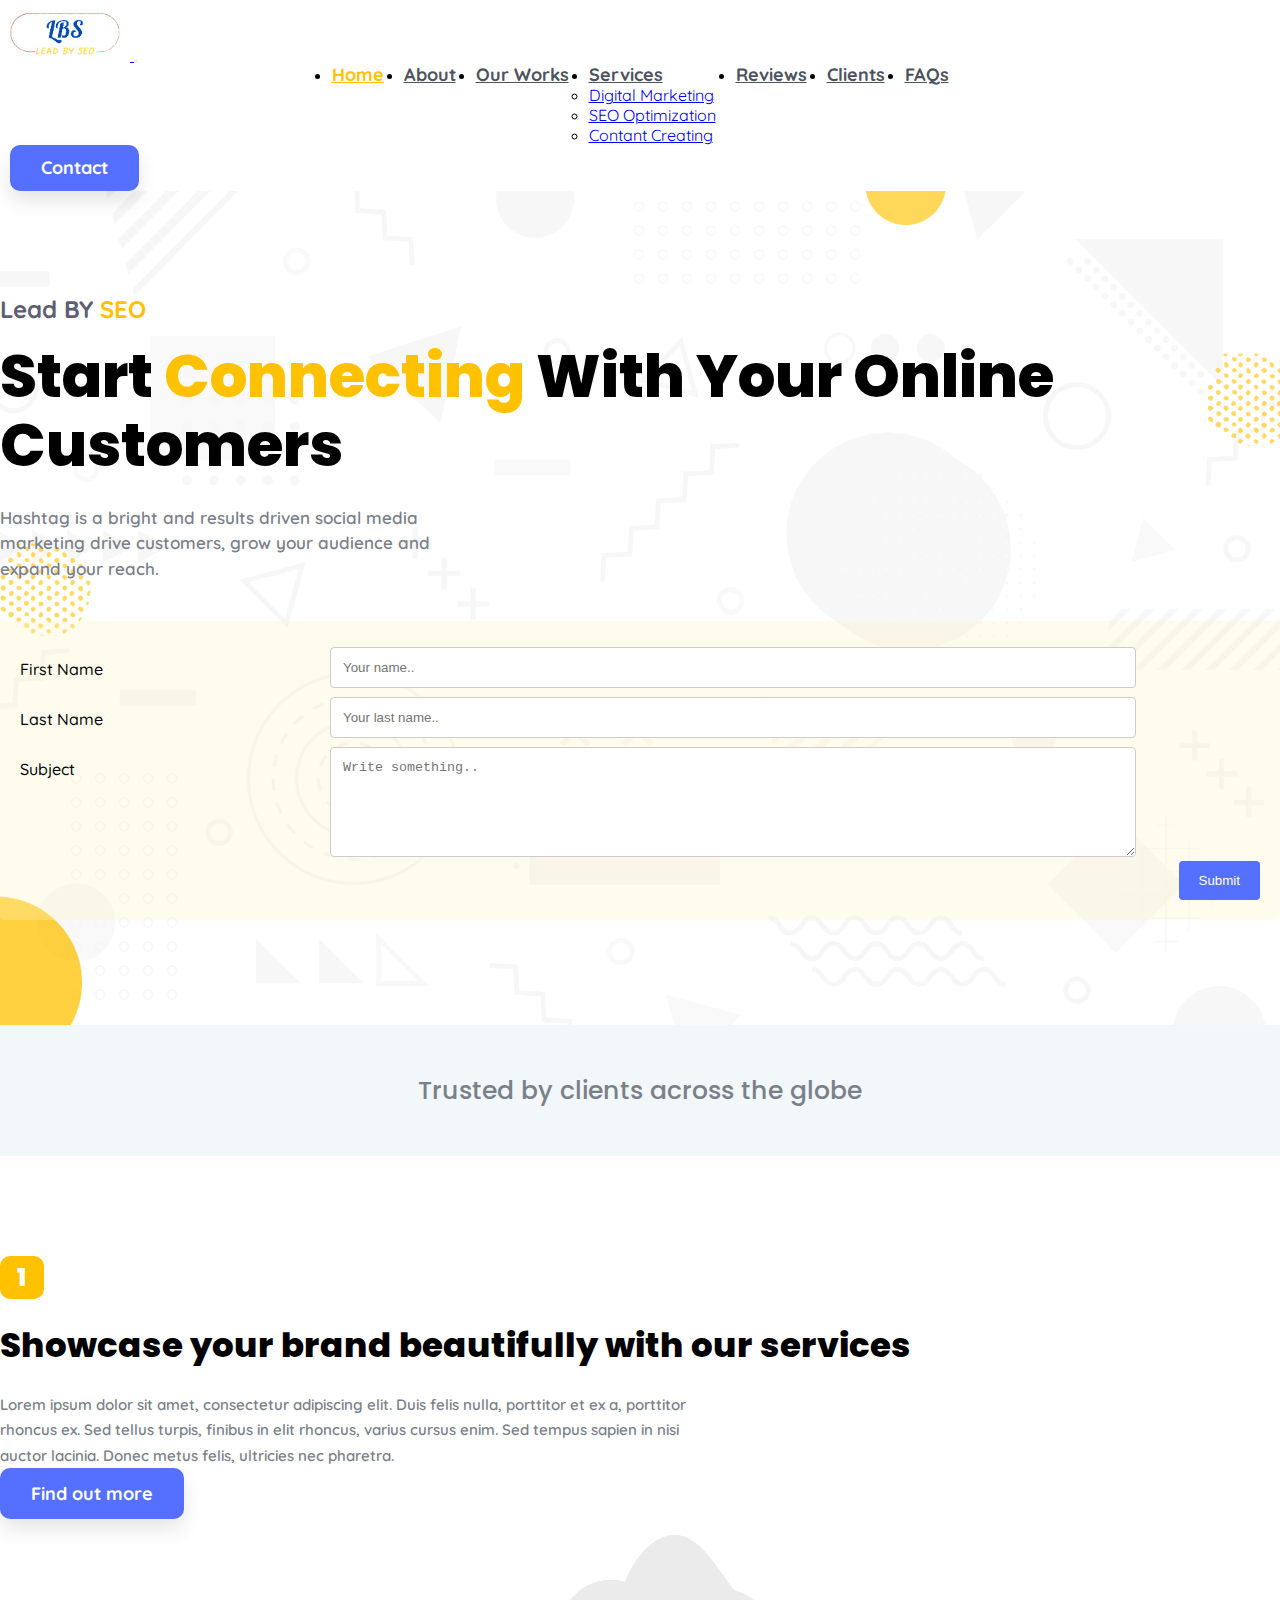
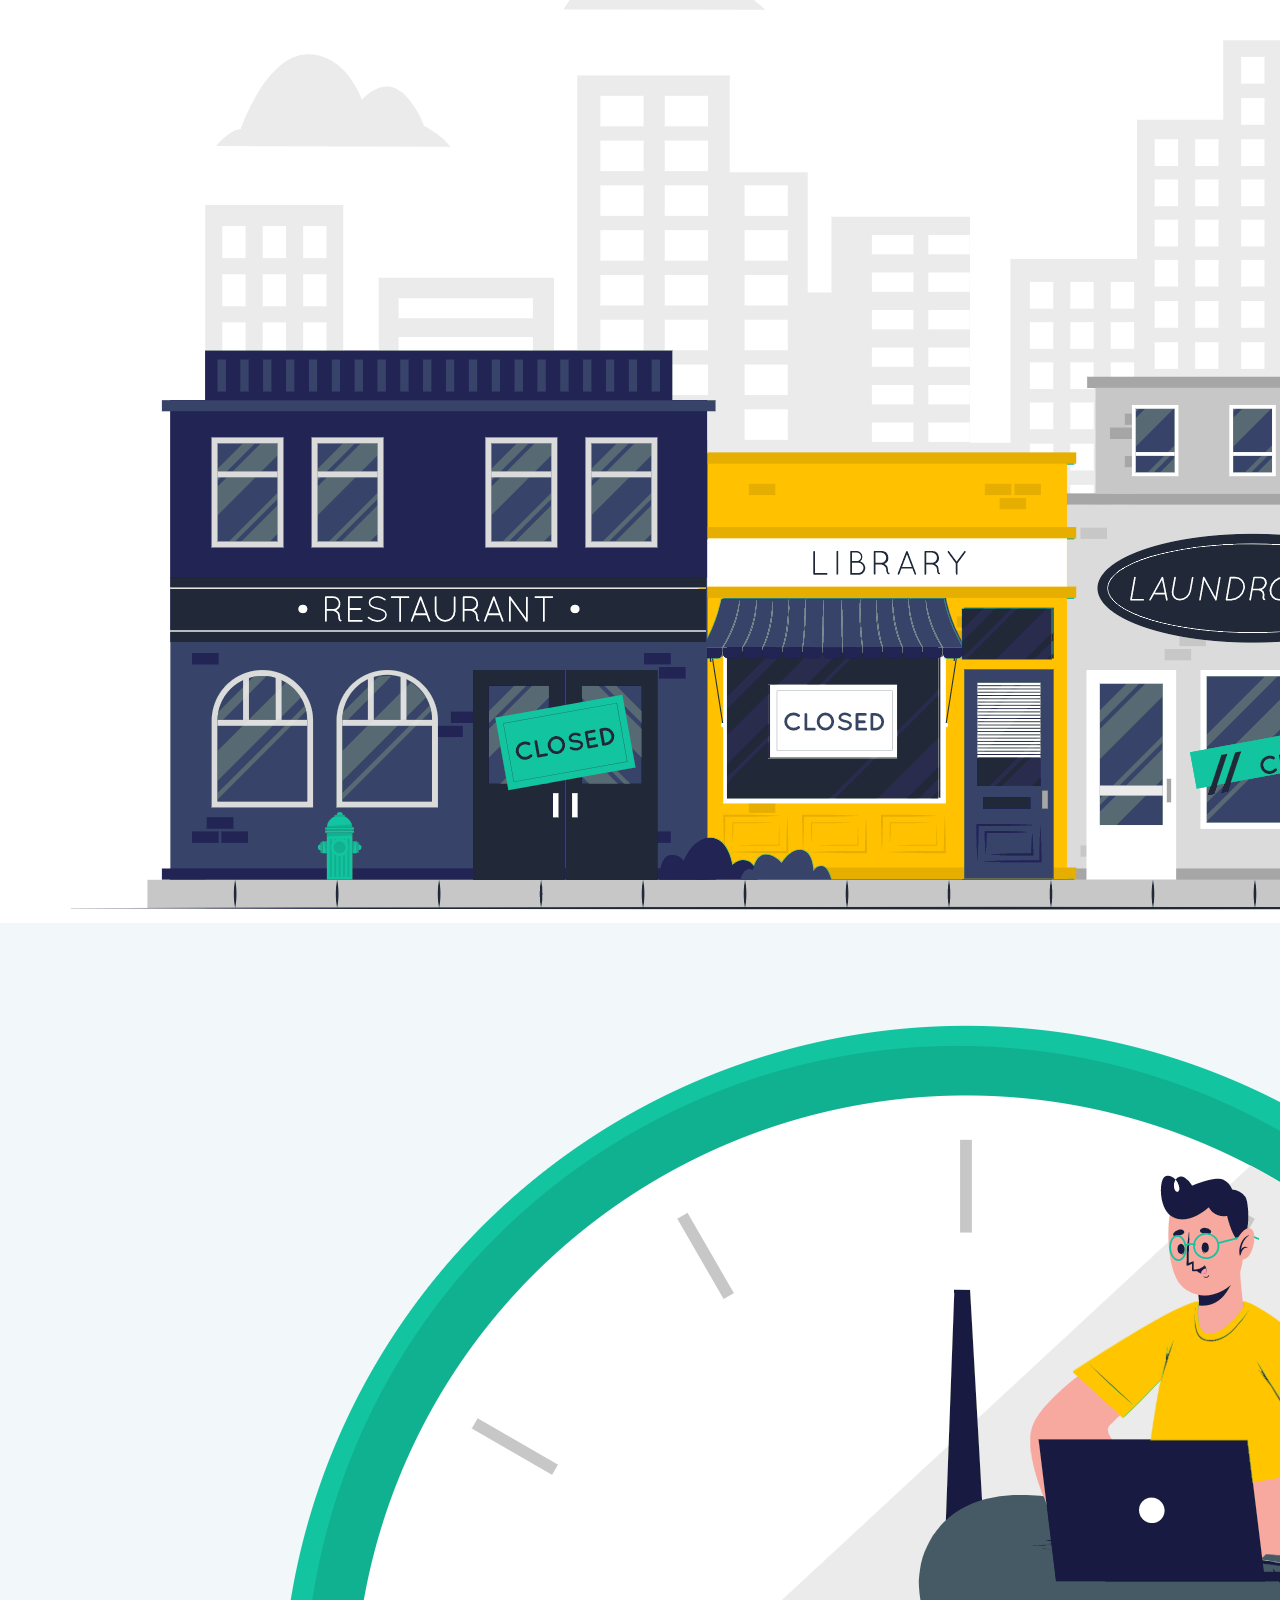
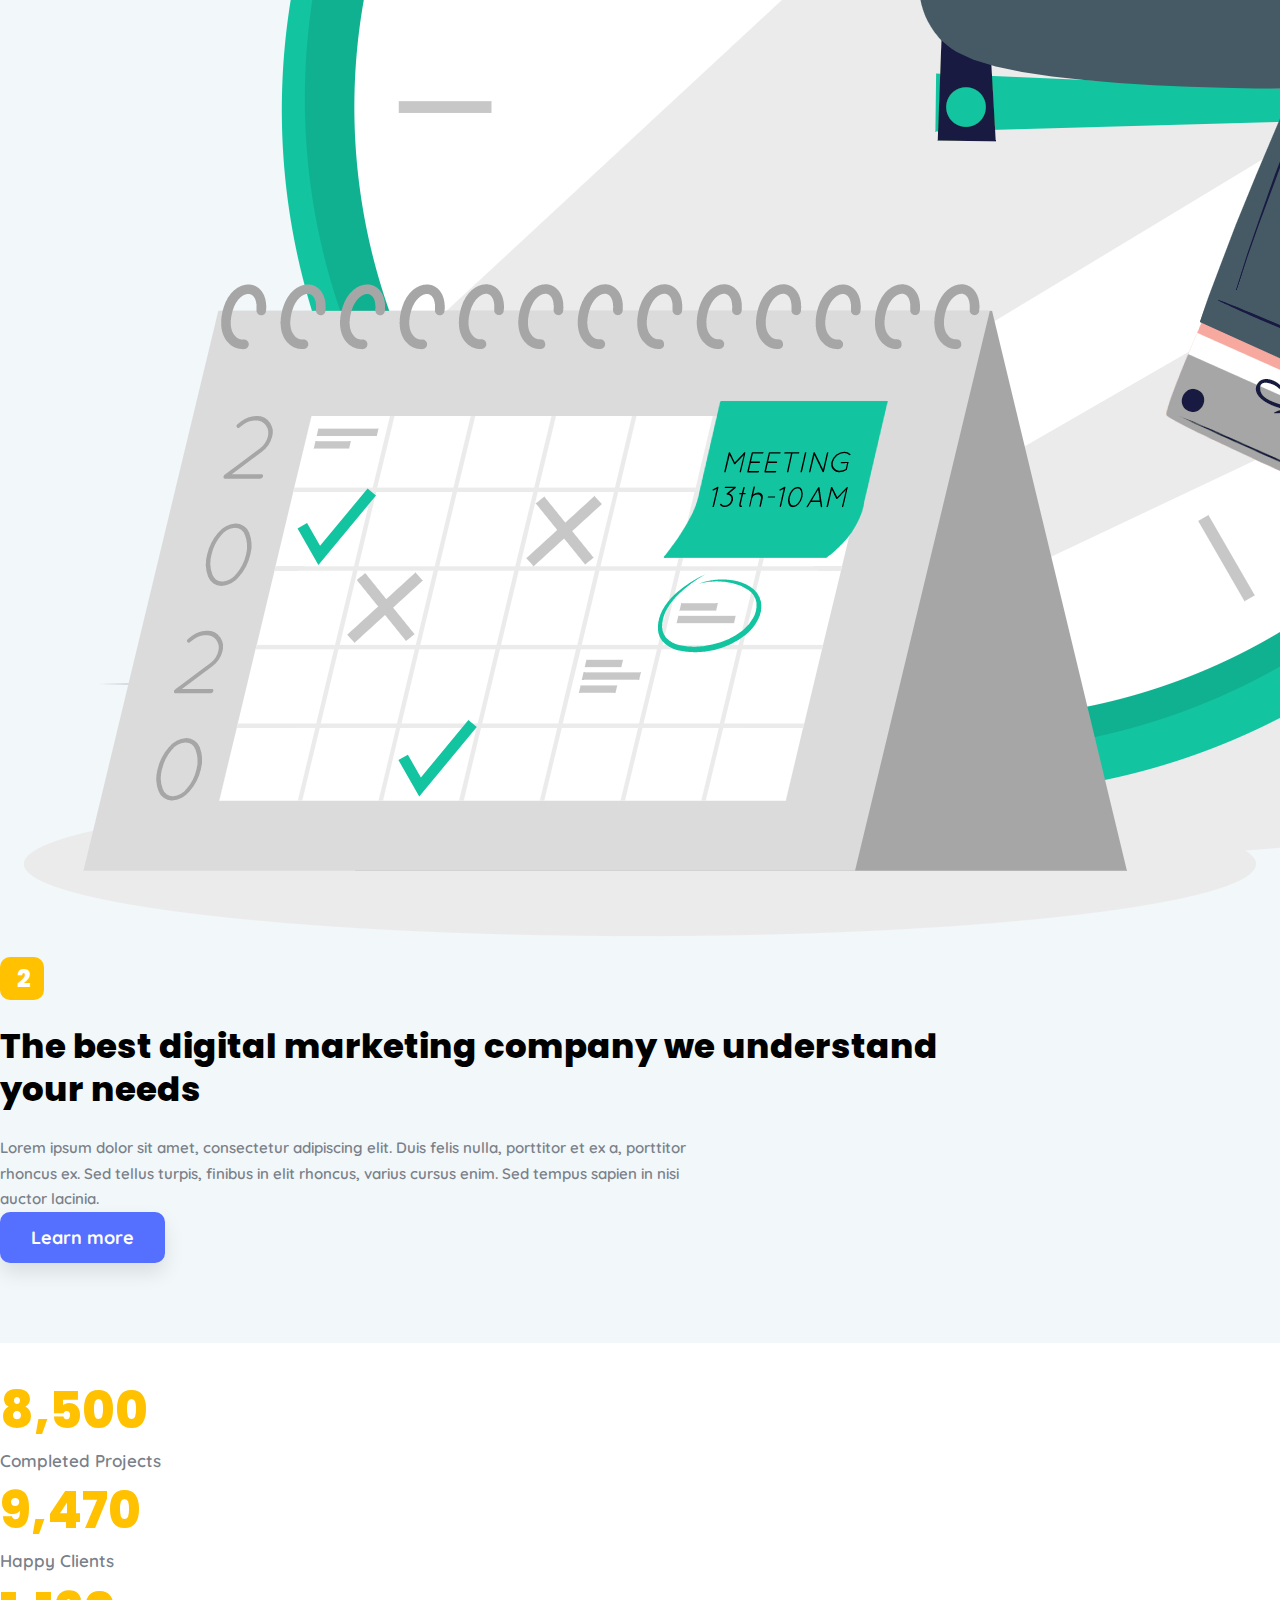
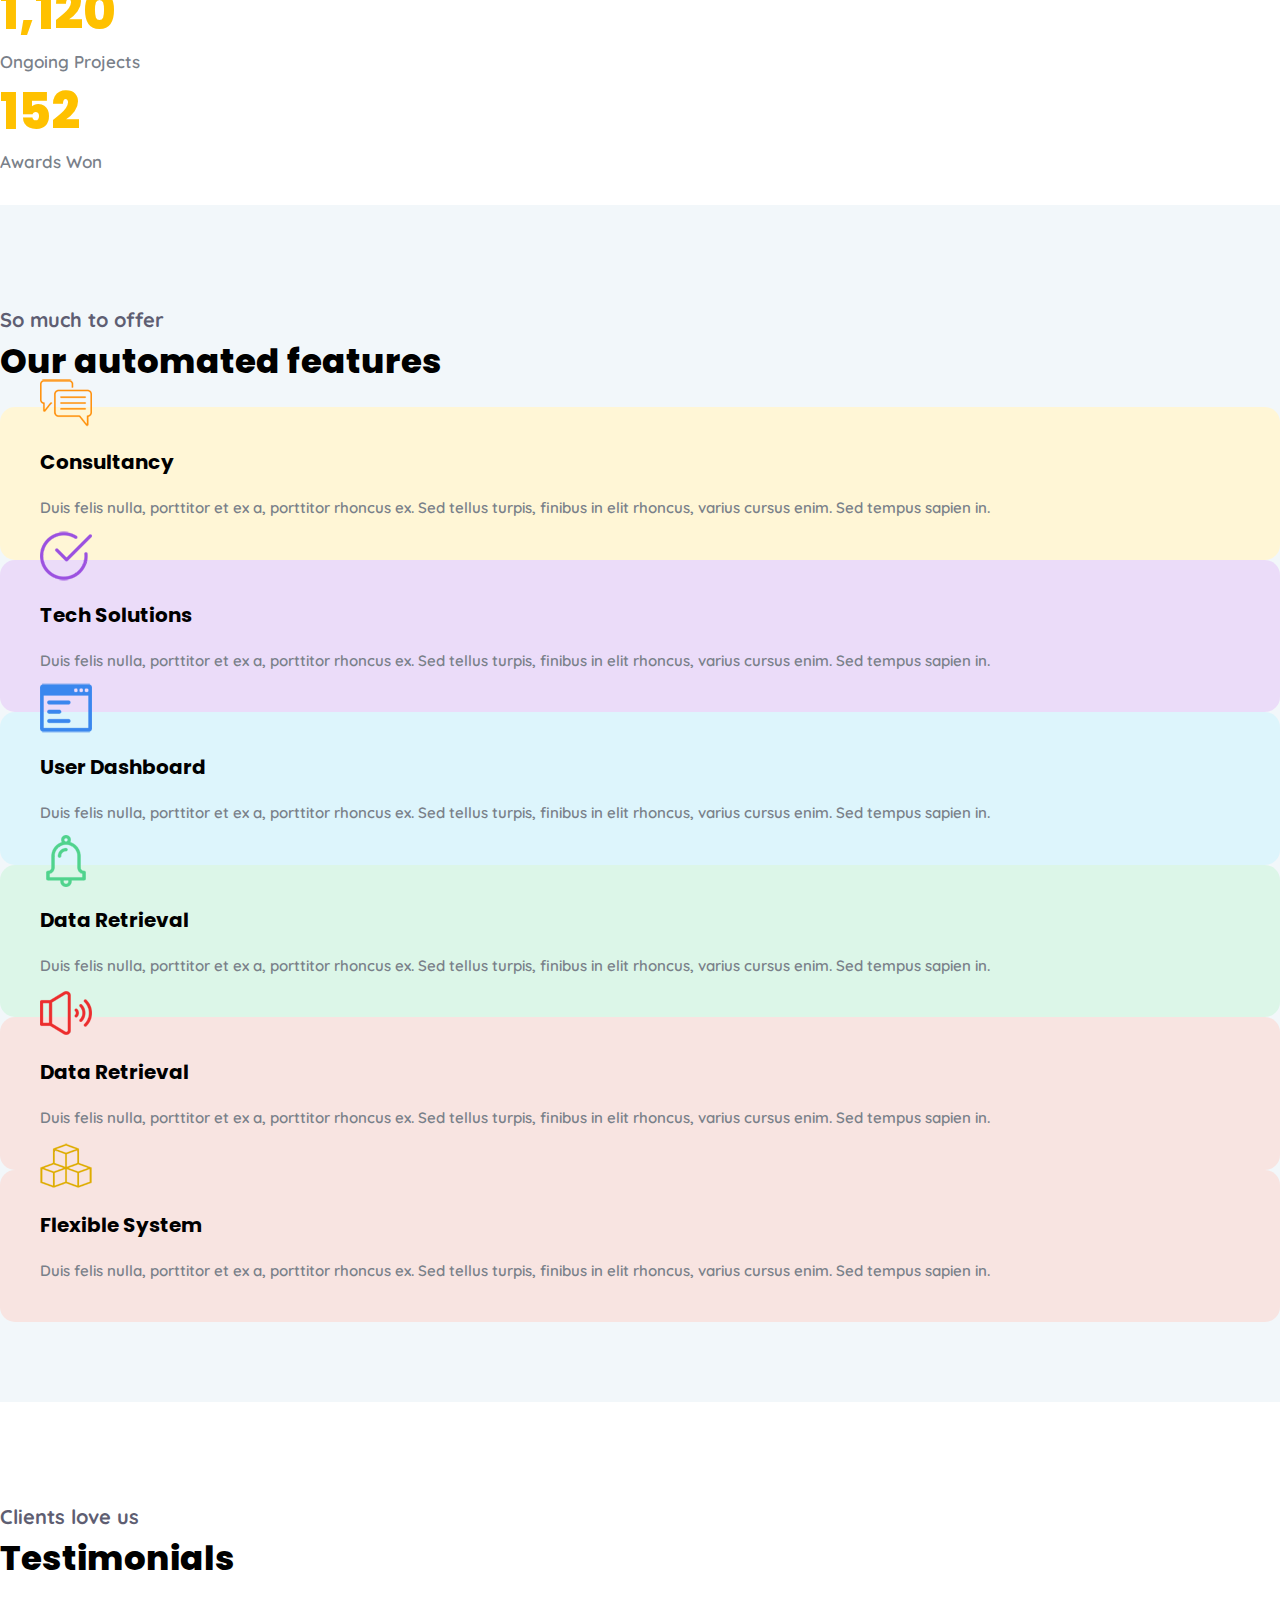
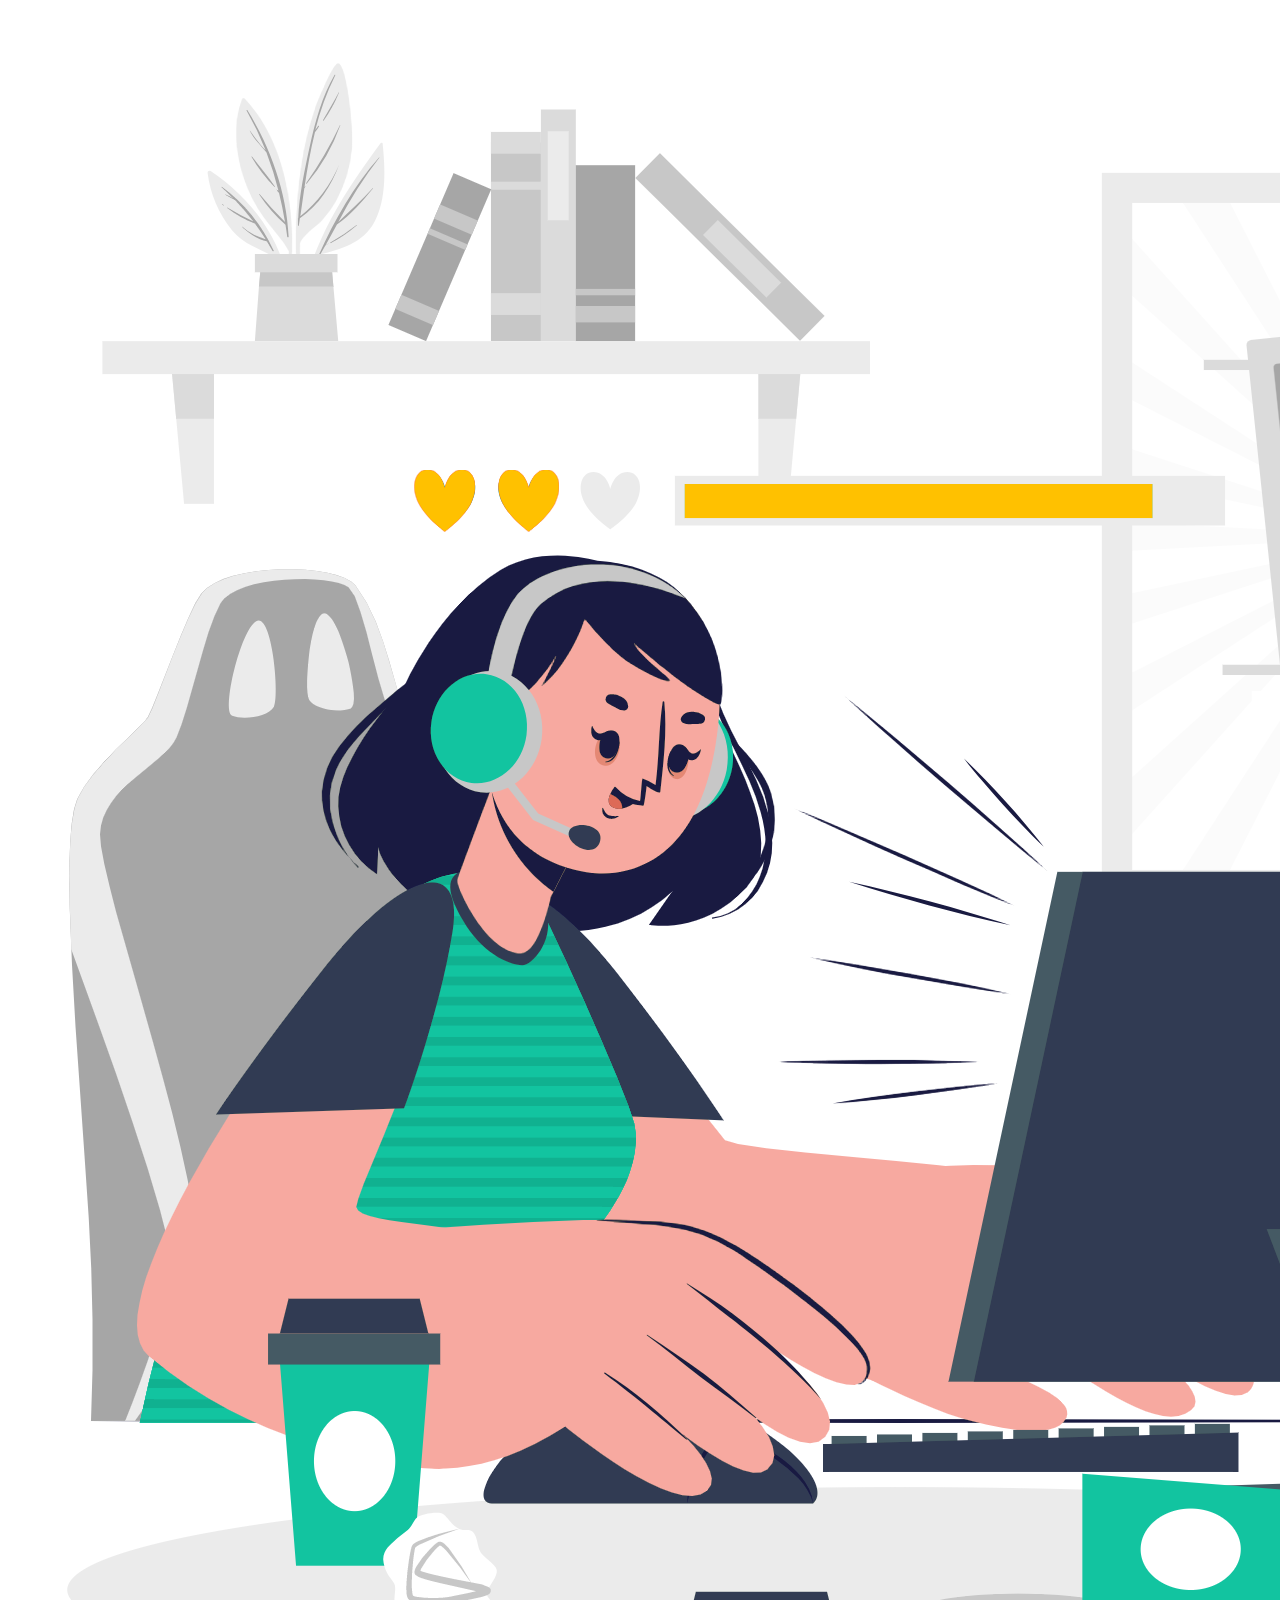
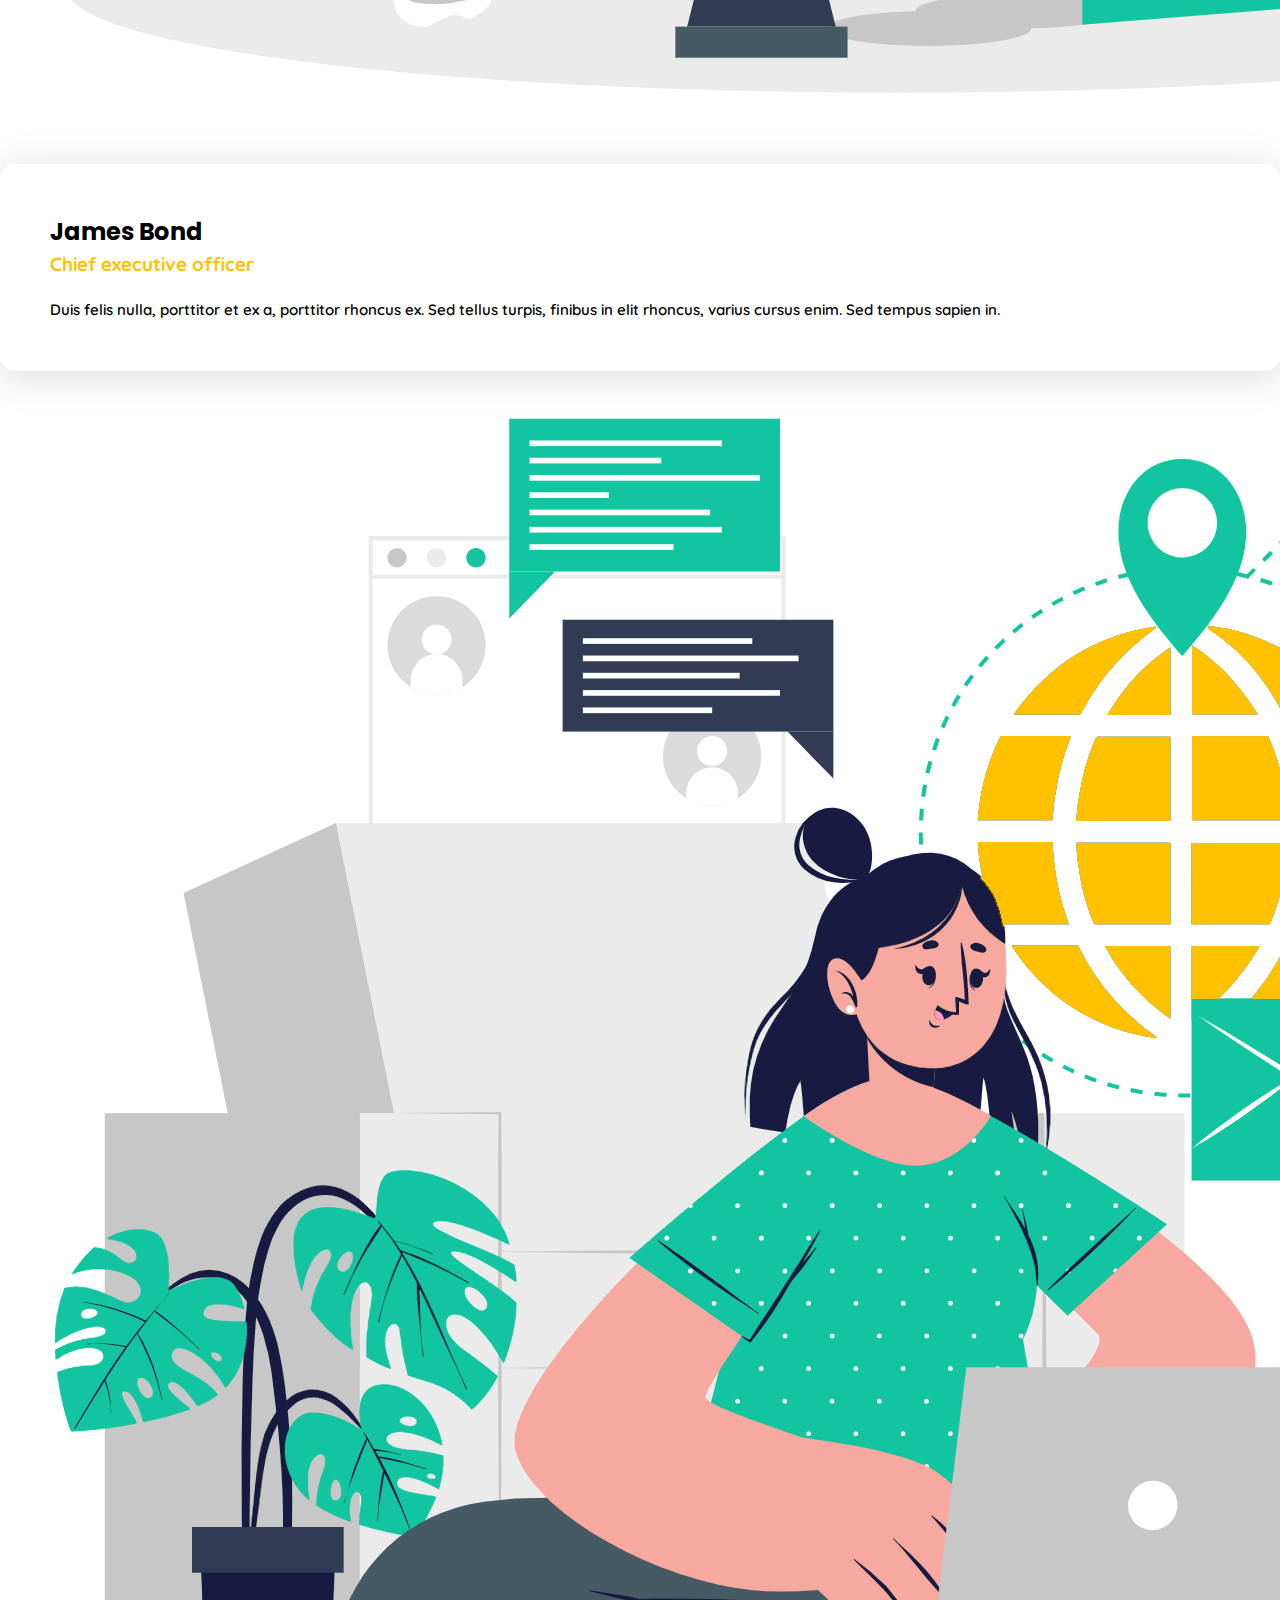
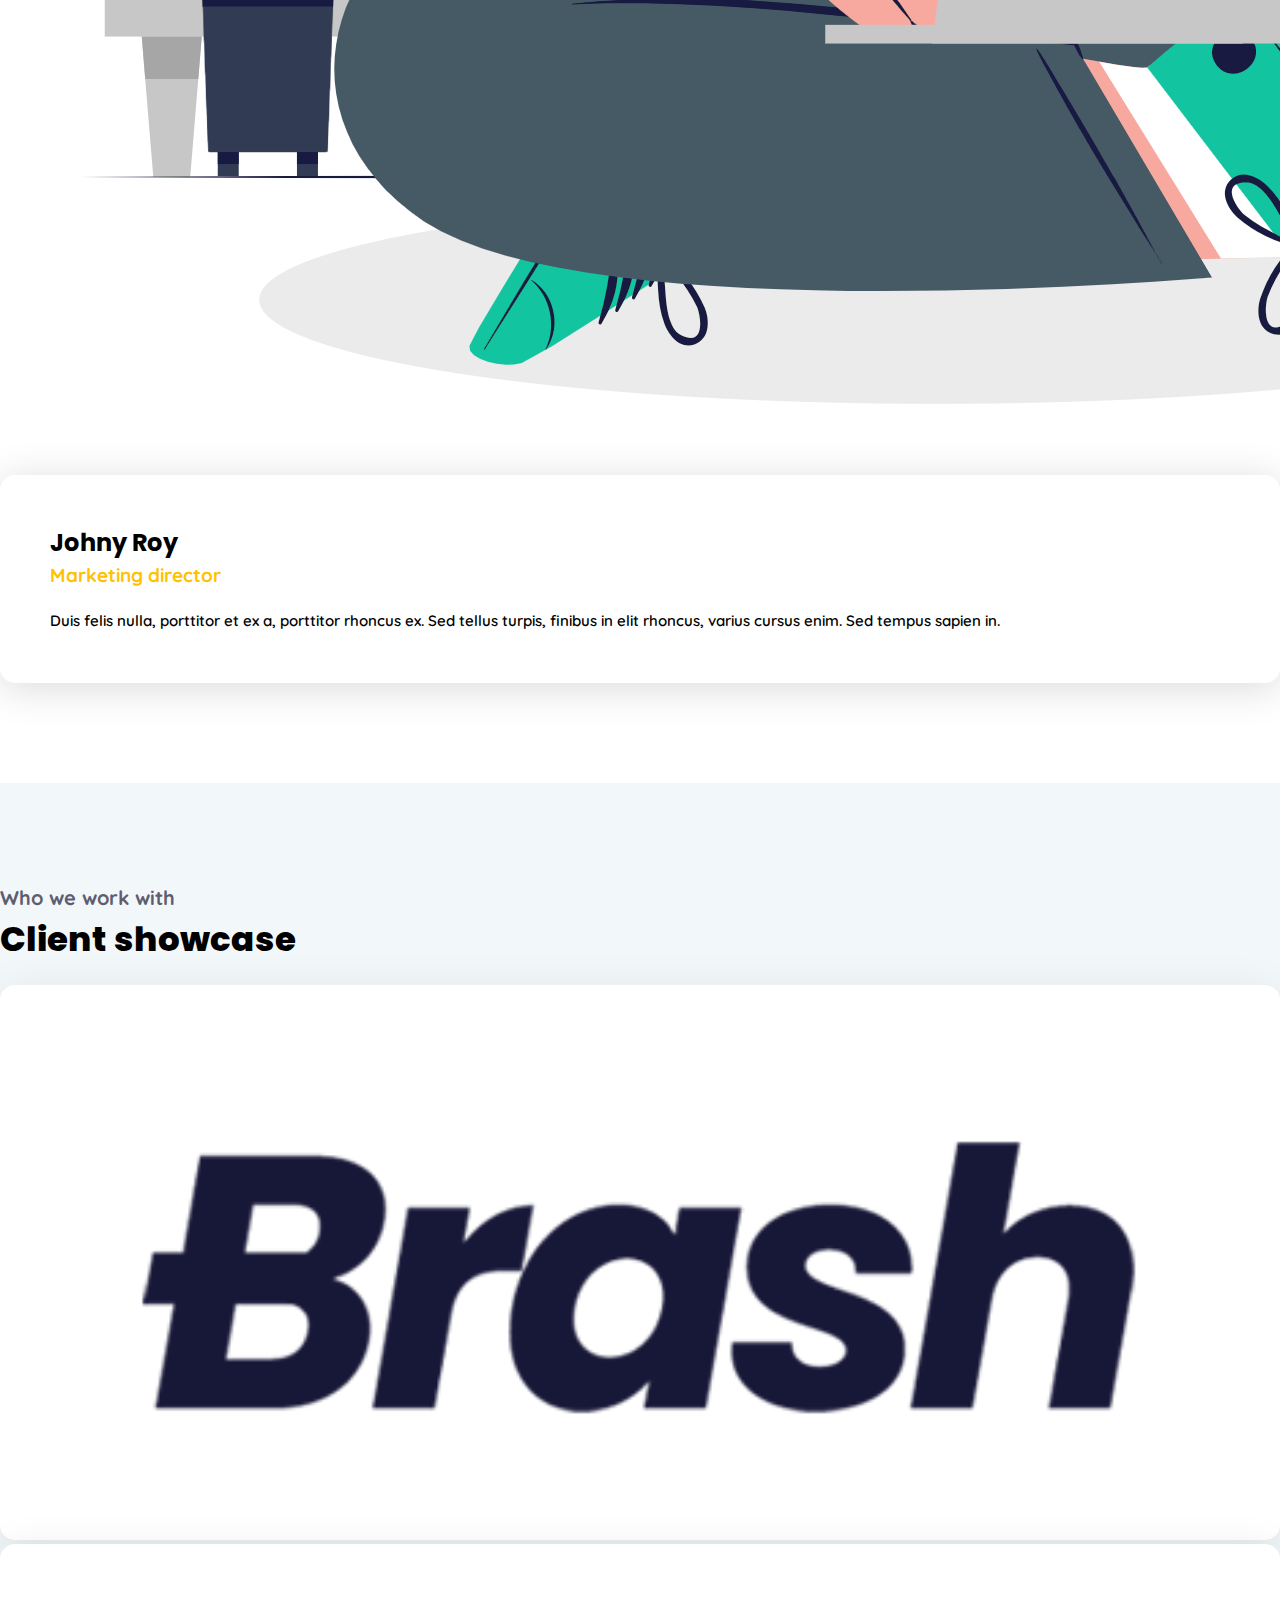
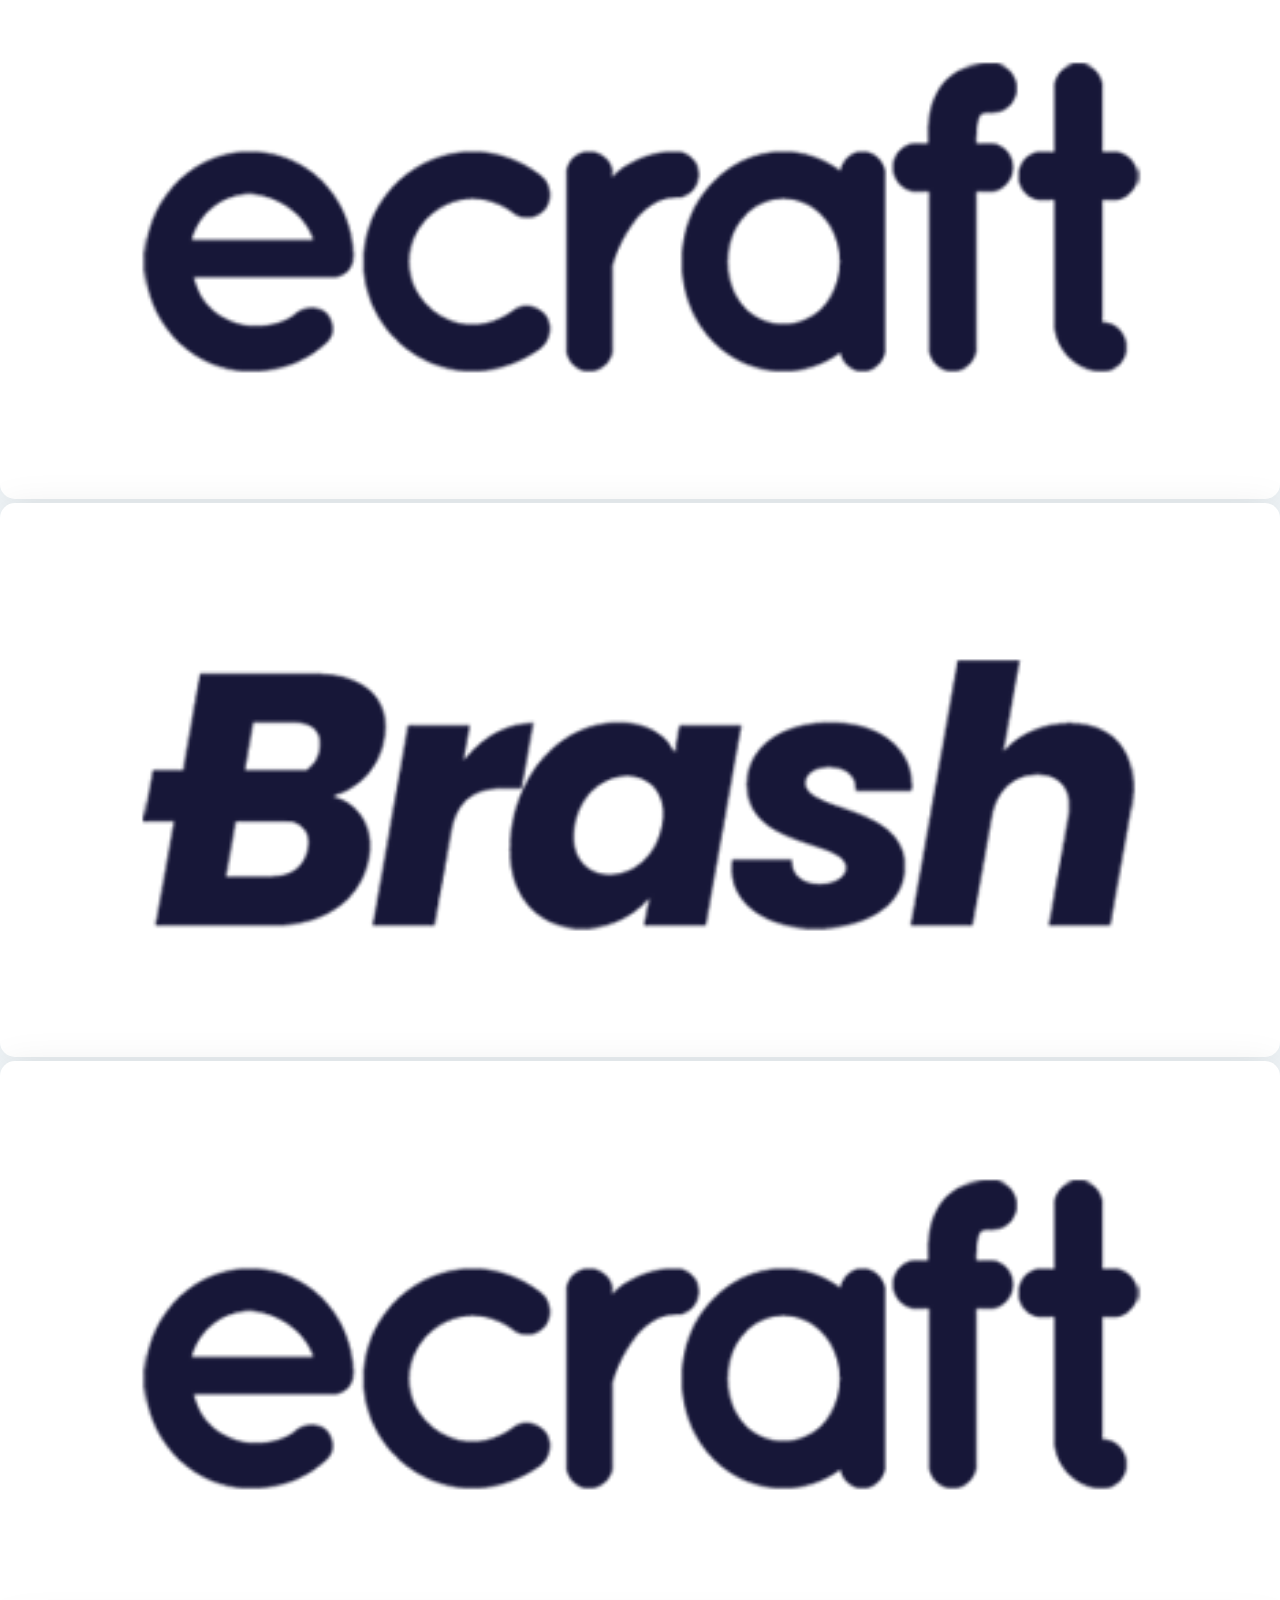
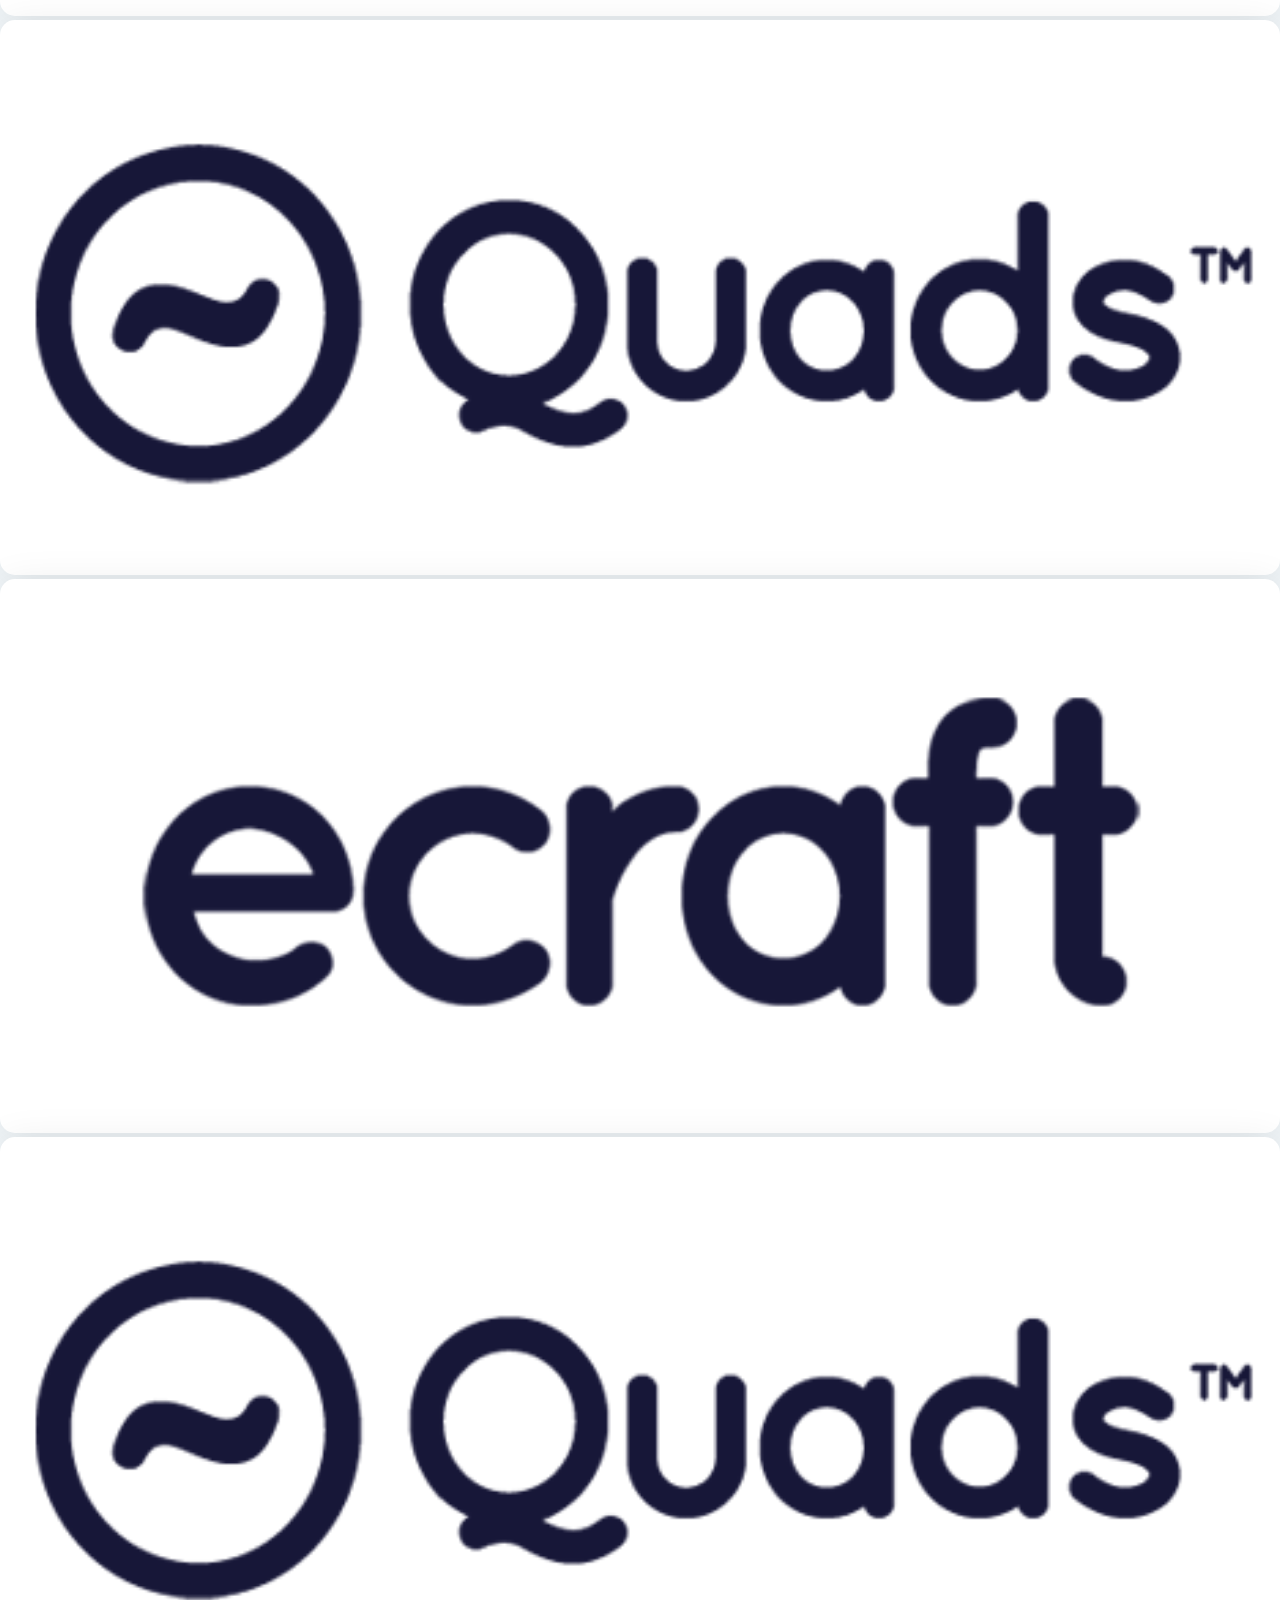
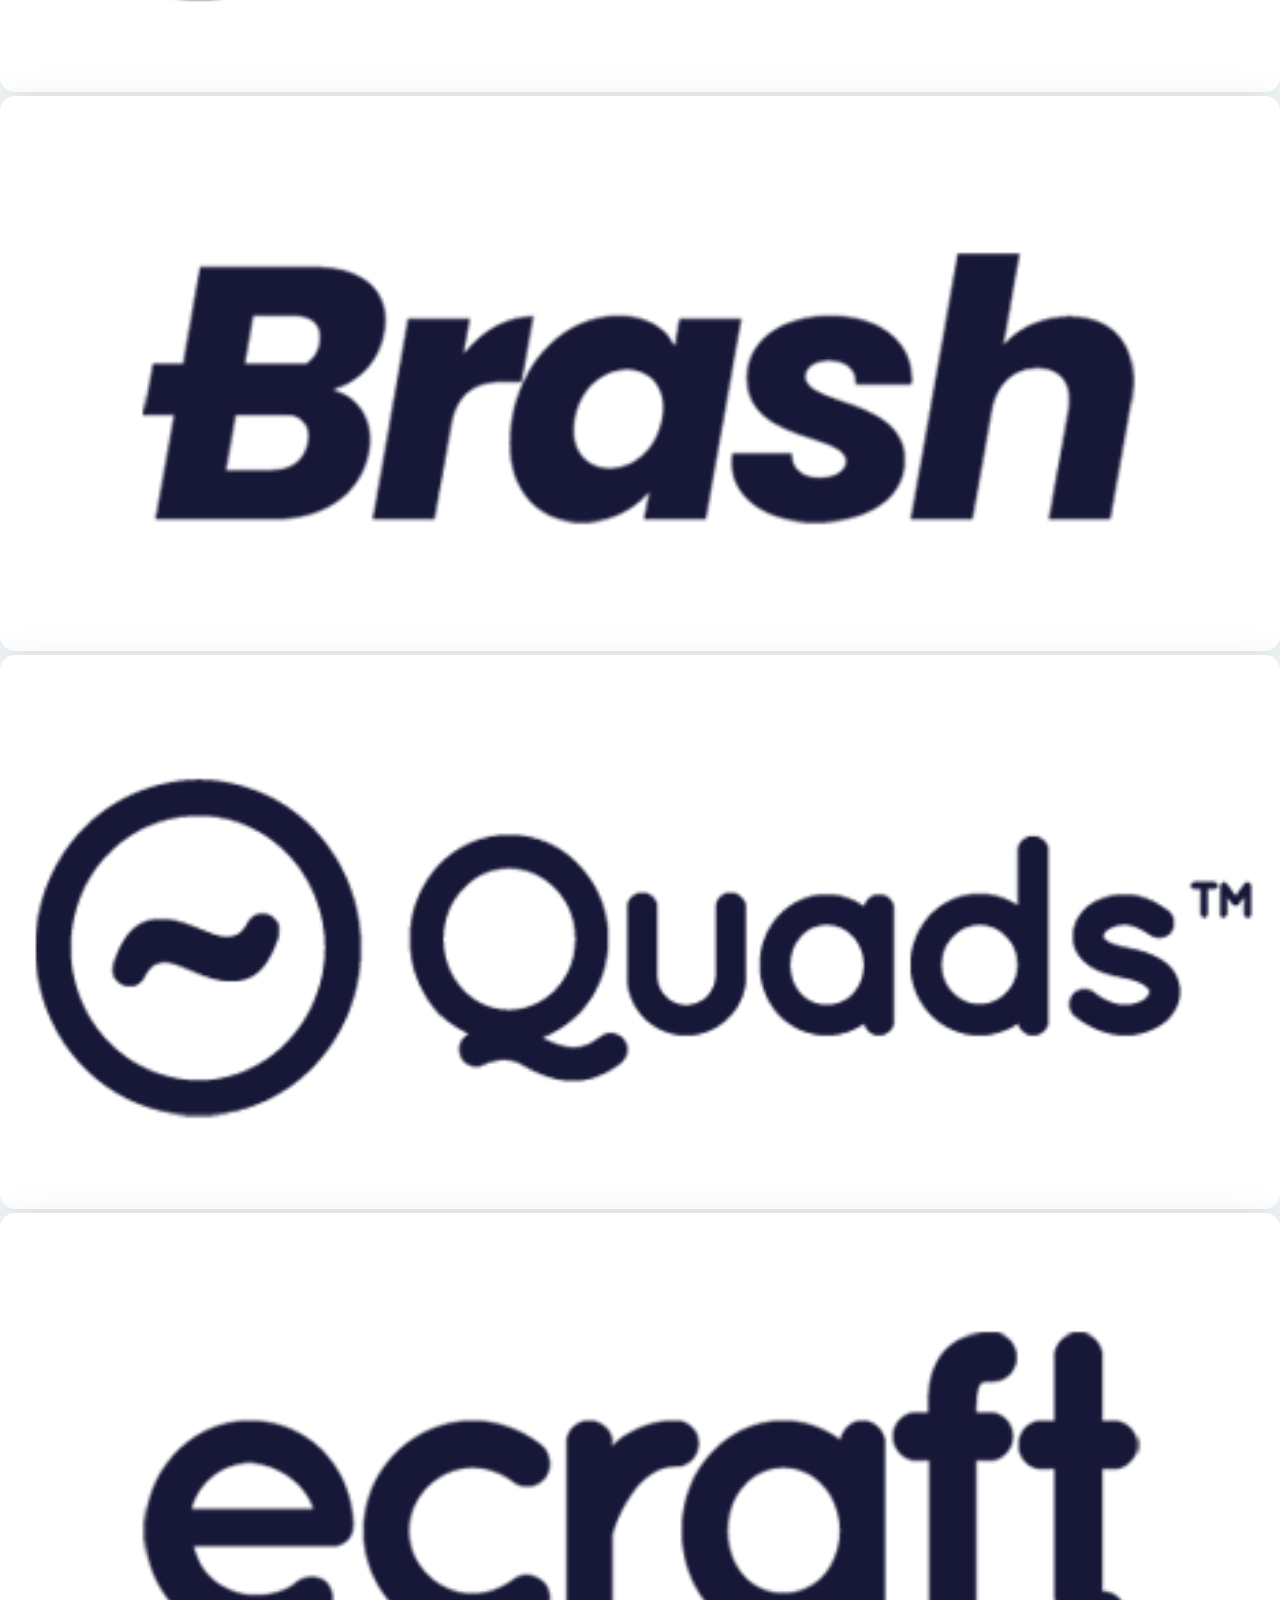
==== index.html @ 860fae7b "initial commit" ====
<!DOCTYPE html>
<html lang="en">
  <head>
    <meta charset="UTF-8" />
    <meta http-equiv="X-UA-Compatible" content="IE=edge" />
    <meta name="viewport" content="width=device-width, initial-scale=1.0" />
    <link rel="stylesheet" href="css/style.css" />
    
   

    <link rel="shortcut icon" href="images/lbs1.png" type="image/x-icon">
    <!-- Bootstrap CSS only -->
    <link
      href="https://cdn.jsdelivr.net/npm/bootstrap@5.2.0-beta1/dist/css/bootstrap.min.css"
      rel="stylesheet"
      integrity="sha384-0evHe/X+R7YkIZDRvuzKMRqM+OrBnVFBL6DOitfPri4tjfHxaWutUpFmBp4vmVor"
      crossorigin="anonymous"
    />

    <link
      rel="stylesheet"
      href="https://cdnjs.cloudflare.com/ajax/libs/font-awesome/6.1.1/css/all.min.css"
      integrity="sha512-KfkfwYDsLkIlwQp6LFnl8zNdLGxu9YAA1QvwINks4PhcElQSvqcyVLLD9aMhXd13uQjoXtEKNosOWaZqXgel0g=="
      crossorigin="anonymous"
      referrerpolicy="no-referrer"
    />

    <!-- CDN Owl Carousel -->

    <link
      rel="stylesheet"
      href="https://cdnjs.cloudflare.com/ajax/libs/OwlCarousel2/2.3.4/assets/owl.carousel.css"
      integrity="sha512-UTNP5BXLIptsaj5WdKFrkFov94lDx+eBvbKyoe1YAfjeRPC+gT5kyZ10kOHCfNZqEui1sxmqvodNUx3KbuYI/A=="
      crossorigin="anonymous"
      referrerpolicy="no-referrer"
    />

    <link
      rel="import"
      href="https://cdnjs.cloudflare.com/ajax/libs/OwlCarousel2/2.3.4/assets/owl.theme.default.css"
    />

    <!-- Title -->
    <title>LeadBy SEO</title>
  </head>

  <body data-bs-spy="scroll" data-bs-target=".navbar" data-bs-offset="85">
    <!-- Navbar section -->
    <header class="header_wrapper">
      <nav class="navbar navbar-expand-lg fixed-top">
        <div class="container-fluid">
          <a class="navbar-brand" href="#home">
            <img src="images/logo-white.png" class="img-fluid" alt="logo" />
          </a>
          <button
            class="navbar-toggler pe-0"
            type="button"
            data-bs-toggle="collapse"
            data-bs-target="#navbarNav"
            aria-controls="navbarNav"
            aria-expanded="false"
            aria-label="Toggle navigation"
          >
            <!-- <span class="navbar-toggler-icon"></span> -->
            <i class="fa-solid fa-bars-staggered"></i>
          </button>
          <div
            class="collapse navbar-collapse justify-content-end"
            id="navbarNav"
          >
            <ul class="navbar-nav menu-navbar-nav">
              <li class="nav-item">
                <a class="nav-link active" aria-current="page" href="#home"
                  >Home</a
                >
              </li>
              <li class="nav-item">
                <a class="nav-link" href="#about">About</a>
              </li>
              <li class="nav-item">
                <a class="nav-link" href="#services">Our Works</a>
              </li>

              <li class="nav-item dropdown">
                <a class="nav-link dropdown-toggle" href="#" id="navbarDropdownMenuLink" role="button" data-bs-toggle="dropdown" aria-expanded="false">
                  Services
                </a>
                <ul class="dropdown-menu" aria-labelledby="navbarDropdownMenuLink">
                  <li><a class="dropdown-item" href="#">Digital Marketing</a></li>
                  <li><a class="dropdown-item" href="#">SEO Optimization</a></li>
                  <li><a class="dropdown-item" href="#">Contant Creating</a></li>
                </ul>
              </li>

              <!-- <li class="nav-item">
                <a class="nav-link" href="#pricing">Pricing</a>
              </li> -->
              <li class="nav-item">
                <a class="nav-link" href="#reviews">Reviews</a>
              </li>
              <li class="nav-item">
                <a class="nav-link" href="#brands">Clients</a>
              </li>
              <li class="nav-item">
                <a class="nav-link" href="#faqs">FAQs</a>
              </li>
            </ul>
            <ul class="navbar-nav">
              <li class="nav-item text-center">
                <a class="nav-link learn-more-btn" href="#contact">Contact</a>
              </li>
            </ul>
          </div>
        </div>
      </nav>
    </header>
    <!-- Navbar section exit -->

    <!-- Banner section -->
    <section id="home" class="banner_wrapper">
      <div class="container">
        <div class="row align-items-center">
          <div class="col-md-6 header-img-section">
            <p class="banner-subtitle">Lead BY <span>SEO</span></p>
            <h1 class="banner-title">
              Start <span>connecting</span> with your online customers
            </h1>
            <p class="banner-title-text">
              Hashtag is a bright and results driven social media marketing
              drive customers, grow your audience and expand your reach.
            </p>
            <!-- <div class="learn-more-btn-section">
              <a class="nav-link learn-more-btn btn-header" href="#about"
                >Start your free trial</a
              >
            </div> -->
          </div>
          <div class="col-md-6 my-5 my-md-0 text-center text-md-start">
            <div class="container1">
              <form action="/action_page.php">
                <div class="row">
                  <div class="col-25">
                    <label for="fname">First Name</label>
                  </div>
                  <div class="col-75">
                    <input
                      type="text"
                      id="fname"
                      name="firstname"
                      placeholder="Your name.."
                    />
                  </div>
                </div>
                <div class="row">
                  <div class="col-25">
                    <label for="lname">Last Name</label>
                  </div>
                  <div class="col-75">
                    <input
                      type="text"
                      id="lname"
                      name="lastname"
                      placeholder="Your last name.."
                    />
                  </div>
                </div>
                <!-- <div class="row">
                    <div class="col-25">
                      <label for="country">Country</label>
                    </div>
                    <div class="col-75">
                      <select id="country" name="country">
                        <option value="australia">Australia</option>
                        <option value="canada">Canada</option>
                        <option value="usa">USA</option>
                      </select>
                    </div>
                  </div> -->
                <div class="row">
                  <div class="col-25">
                    <label for="subject">Subject</label>
                  </div>
                  <div class="col-75">
                    <textarea
                      id="subject"
                      name="subject"
                      placeholder="Write something.."
                      style="height: 110px"
                    ></textarea>
                  </div>
                </div>
                <div class="row">
                  <input type="submit" value="Submit" />
                </div>
              </form>
            </div>
          </div>
        </div>
      </div>
    </section>
    <!-- Banner section exit -->

    <!-- Client section -->
    <div class="clients">
      <div class="container">
        <div class="row">
          <div class="col-12 text-center">
            <h2>Trusted by clients across the globe</h2>
          </div>
          <div class="col-12">
            <div class="owl-carousel client-slider-section">
              <div class="item">
                <img src="images/dummy_logo1.png" />
              </div>
              <div class="item">
                <img src="images/dummy_logo2.png" />
              </div>
              <div class="item">
                <img src="images/dummy_logo3.png" />
              </div>
              <div class="item">
                <img src="images/dummy_logo1.png" />
              </div>
              <div class="item">
                <img src="images/dummy_logo2.png" />
              </div>
              <div class="item">
                <img src="images/dummy_logo3.png" />
              </div>
              <div class="item">
                <img src="images/dummy_logo1.png" />
              </div>
              <div class="item">
                <img src="images/dummy_logo2.png" />
              </div>
              <div class="item">
                <img src="images/dummy_logo3.png" />
              </div>
              <div class="item">
                <img src="images/dummy_logo1.png" />
              </div>
              <div class="item">
                <img src="images/dummy_logo2.png" />
              </div>
              <div class="item">
                <img src="images/dummy_logo3.png" />
              </div>
            </div>
          </div>
        </div>
      </div>
    </div>
    <!-- Client section exit -->

    <!-- About section -->
    <section id="about" class="about_wrapper">
      <div class="container">
        <div class="row align-items-center">
          <div class="col-sm-12 col-lg-5 text-center text-lg-start">
            <p class="about_number">1</p>
            <h2 class="about_title">
              Showcase your brand beautifully with our services
            </h2>
            <p class="about_text">
              Lorem ipsum dolor sit amet, consectetur adipiscing elit. Duis
              felis nulla, porttitor et ex a, porttitor rhoncus ex. Sed tellus
              turpis, finibus in elit rhoncus, varius cursus enim. Sed tempus
              sapien in nisi auctor lacinia. Donec metus felis, ultricies nec
              pharetra.
            </p>
            <div class="my-5">
              <a class="learn-more-btn" href="#innovate">Find out more</a>
            </div>
          </div>
          <div class="col-sm-12 col-lg-7 text-center text-md-start">
            <img src="images/commerce.png" class="img-fluid" />
          </div>
        </div>
      </div>

      <div class="innovate mt-5">
        <div class="container">
          <div class="row align-items-center">
            <div class="col-sm-12 col-lg-6 px-5 text-center text-md-start">
              <img src="images/innovation.png" class="img-fluid" />
            </div>
            <div class="col-sm-12 col-lg-6 text-center text-lg-start">
              <p class="about_number">2</p>
              <h2 class="about_title">
                The best digital marketing company we understand your needs
              </h2>
              <p class="about_text">
                Lorem ipsum dolor sit amet, consectetur adipiscing elit. Duis
                felis nulla, porttitor et ex a, porttitor rhoncus ex. Sed tellus
                turpis, finibus in elit rhoncus, varius cursus enim. Sed tempus
                sapien in nisi auctor lacinia.
              </p>
              <div class="mt-5">
                <a class="learn-more-btn btn-header" href="#">Learn more</a>
              </div>
            </div>
          </div>
        </div>
      </div>

      <div class="projects">
        <div class="container">
          <div class="row">
            <div class="col-sm-6 col-lg-3 text-center">
              <h2>8,500</h2>
              <p>Completed Projects</p>
            </div>
            <div class="col-sm-6 col-lg-3 text-center">
              <h2>9,470</h2>
              <p>Happy Clients</p>
            </div>
            <div class="col-sm-6 col-lg-3 text-center">
              <h2>1,120</h2>
              <p>Ongoing Projects</p>
            </div>
            <div class="col-sm-6 col-lg-3 text-center">
              <h2>152</h2>
              <p>Awards Won</p>
            </div>
          </div>
        </div>
      </div>
    </section>
    <!-- About section exit -->

    <!-- Features section -->
    <section id="services" class="features_wrapper">
      <div class="container">
        <div class="row">
          <div class="col-12 text-center mb-5">
            <p class="features_subtitle">So much to offer</p>
            <h2 class="features_title">Our automated features</h2>
          </div>
        </div>
        <div class="row">
          <div class="col-lg-4 col-sm-6 mb-5">
            <div class="ft-1">
              <h3>Consultancy</h3>
              <p class="features_text">
                Duis felis nulla, porttitor et ex a, porttitor rhoncus ex. Sed
                tellus turpis, finibus in elit rhoncus, varius cursus enim. Sed
                tempus sapien in.
              </p>
            </div>
          </div>
          <div class="col-lg-4 col-sm-6 mb-5">
            <div class="ft-2">
              <h3>Tech Solutions</h3>
              <p class="features_text">
                Duis felis nulla, porttitor et ex a, porttitor rhoncus ex. Sed
                tellus turpis, finibus in elit rhoncus, varius cursus enim. Sed
                tempus sapien in.
              </p>
            </div>
          </div>
          <div class="col-lg-4 col-sm-6 mb-5">
            <div class="ft-3">
              <h3>User Dashboard</h3>
              <p class="features_text">
                Duis felis nulla, porttitor et ex a, porttitor rhoncus ex. Sed
                tellus turpis, finibus in elit rhoncus, varius cursus enim. Sed
                tempus sapien in.
              </p>
            </div>
          </div>
          <div class="col-lg-4 col-sm-6 mb-5">
            <div class="ft-4">
              <h3>Data Retrieval</h3>
              <p class="features_text">
                Duis felis nulla, porttitor et ex a, porttitor rhoncus ex. Sed
                tellus turpis, finibus in elit rhoncus, varius cursus enim. Sed
                tempus sapien in.
              </p>
            </div>
          </div>
          <div class="col-lg-4 col-sm-6 mb-5">
            <div class="ft-5">
              <h3>Data Retrieval</h3>
              <p class="features_text">
                Duis felis nulla, porttitor et ex a, porttitor rhoncus ex. Sed
                tellus turpis, finibus in elit rhoncus, varius cursus enim. Sed
                tempus sapien in.
              </p>
            </div>
          </div>
          <div class="col-lg-4 col-sm-6 mb-5">
            <div class="ft-6">
              <h3>Flexible System</h3>
              <p class="features_text">
                Duis felis nulla, porttitor et ex a, porttitor rhoncus ex. Sed
                tellus turpis, finibus in elit rhoncus, varius cursus enim. Sed
                tempus sapien in.
              </p>
            </div>
          </div>
        </div>
      </div>
    </section>
    <!-- Features section exit -->

    <!-- Pricing section -->
    <!-- <section id="pricing" class="price_wrapper">
      <div class="container">
        <div class="row">
          <div class="col-12 text-center mb-5">
            <p class="pricing_subtitle">A plan for everyone</p>
            <h2 class="pricing_title">Choose your pricing plan</h2>
          </div>
        </div>
        <div class="row align-items-center px-3 px-lg-0">
          <div class="col-sm-6 col-lg-4">
            <div class="pricing_card pricing_one">
              <p class="pricing_period">Personal</p>
              <img src="images/personal.png" class="img-fluid" />
              <p class="pricing_rate">FREE</p>
              <p class="pricing_text">monthly</p>
              <div class="pricing_all_plan">
                <ul>
                  <li>Unlimited Accounts</li>
                  <li>System Management</li>
                  <li>Database Statistics</li>
                  <li><strike>Exportable Data</strike></li>
                </ul>
              </div>
              <a class="learn-more-btn m-0" href="#contact">Get Started</a>
            </div>
          </div>
          <div class="col-sm-6 col-lg-4 position-relative">
            <div class="pricing-ribbon"><span>Popular</span></div>
            <div class="pricing_card featured">
              <p class="pricing_period">Growth</p>
              <img src="images/growth.png" width="250px" />
              <p class="pricing_rate">$14.99</p>
              <p class="pricing_text">monthly</p>
              <div class="pricing_all_plan medium-plan-features-section">
                <ul>
                  <li>Unlimited Accounts</li>
                  <li>System Management</li>
                  <li>Database Statistics</li>
                  <li>Exportable Data</li>
                </ul>
              </div>
              <a class="learn-more-btn btn-featured" href="#contact"
                >Get Started</a
              >
            </div>
          </div>
          <div class="col-sm-6 col-lg-4">
            <div class="pricing_card">
              <p class="pricing_period">Professional</p>
              <img src="images/professional.png" width="200px" />
              <p class="pricing_rate">$79.99</p>
              <p class="pricing_text">monthly</p>
              <div class="pricing_all_plan">
                <ul>
                  <li>Unlimited Accounts</li>
                  <li>System Management</li>
                  <li>Database Statistics</li>
                  <li>Exportable Data</li>
                </ul>
              </div>
              <a class="learn-more-btn m-0" href="#contact">Get Started</a>
            </div>
          </div>
        </div>
      </div> -->

    <!-- Free Trial -->
    <!-- <div class="free_trial">
        <div class="container">
          <div class="row align-items-center">
            <div class="col-sm-12 col-lg-6 text-center text-lg-start">
              <h2 class="free_title">
                Ready to get started now with our multipurpose landing page?
              </h2>
            </div>
            <div
              class="col-sm-12 col-lg-6 text-center text-lg-end mt-4 mt-lg-0"
            >
              <a class="learn-more-btn" href="#contact"
                ><i class="fa fa-rocket" aria-hidden="true"></i> Start a free
                trial</a
              >
            </div>
          </div>
        </div>
      </div>
    </section> -->

    <!-- Pricing section exit -->

    <!-- Reviews section -->
    <section id="reviews" class="testimonial_wrapper">
      <div class="container">
        <div class="row">
          <div class="col-12 text-center">
            <p class="testimonials_subtitle">Clients love us</p>
            <h2 class="testimonials_title">Testimonials</h2>
          </div>
        </div>
        <div class="row align-items-center mb-5">
          <div class="col-sm-12 col-lg-4 mb-5 mb-lg-0">
            <img src="images/testimonial1.png" class="img-fluid" />
          </div>
          <div class="col-sm-12 col-lg-7 offset-lg-1 mb-5 mb-lg-0">
            <div class="testimonials_card">
              <h3>James Bond</h3>
              <p class="testimonials_role">Chief executive officer</p>
              <p class="testimonials_text">
                Duis felis nulla, porttitor et ex a, porttitor rhoncus ex. Sed
                tellus turpis, finibus in elit rhoncus, varius cursus enim. Sed
                tempus sapien in.
              </p>
            </div>
          </div>
        </div>
        <div class="row align-items-center flex-sm-row-reverse">
          <div class="col-sm-12 col-lg-4 offset-lg-1 mb-5 mb-lg-0">
            <img src="images/testimonial2.png" class="img-fluid" />
          </div>
          <div class="col-sm-12 col-lg-7 mb-5 mb-lg-0">
            <div class="testimonials_card">
              <h3>Johny Roy</h3>
              <p class="testimonials_role">Marketing director</p>
              <p class="testimonials_text">
                Duis felis nulla, porttitor et ex a, porttitor rhoncus ex. Sed
                tellus turpis, finibus in elit rhoncus, varius cursus enim. Sed
                tempus sapien in.
              </p>
            </div>
          </div>
        </div>
      </div>
    </section>
    <!-- Reviews section exit -->

    <!-- Brands section -->
    <section id="brands" class="brand_wrapper">
      <div class="container">
        <div class="row">
          <div class="col-12 text-center mb-5">
            <p class="brand_subtitle">Who we work with</p>
            <h2 class="brand_title">Client showcase</h2>
          </div>
        </div>
        <div class="row justify-content-center">
          <div class="col-sm-2 col1 showcase_card align-self-center">
            <a href="#faq"
              ><img src="images/dummy_logo2.png" class="mb-4 img-fluid"
            /></a>
            <a href="#faq"
              ><img src="images/dummy_logo1.png" class="mb-4 img-fluid"
            /></a>
            <a href="#faq"
              ><img src="images/dummy_logo2.png" class="mb-4 img-fluid"
            /></a>
          </div>
          <div class="col-sm-2 col1 showcase_card align-self-center">
            <a href="#faq"
              ><img src="images/dummy_logo1.png" class="mb-4 img-fluid"
            /></a>
            <a href="#faq"
              ><img src="images/dummy_logo3.png" class="mb-4 img-fluid"
            /></a>
            <a href="#faq"
              ><img src="images/dummy_logo1.png" class="mb-4 img-fluid"
            /></a>
          </div>
          <div class="col-sm-2 col1 showcase_card align-self-center">
            <a href="#faq"
              ><img src="images/dummy_logo3.png" class="mb-4 img-fluid"
            /></a>
            <a href="#faq"
              ><img src="images/dummy_logo2.png" class="mb-4 img-fluid"
            /></a>
            <a href="#faq"
              ><img src="images/dummy_logo3.png" class="mb-4 img-fluid"
            /></a>
          </div>
          <div class="col-sm-2 col1 showcase_card align-self-center">
            <a href="#faq"
              ><img src="images/dummy_logo1.png" class="mb-4 img-fluid"
            /></a>
            <a href="#faq"
              ><img src="images/dummy_logo3.png" class="mb-4 img-fluid"
            /></a>
            <a href="#faq"
              ><img src="images/dummy_logo1.png" class="mb-4 img-fluid"
            /></a>
          </div>
          <div class="col-sm-2 col1 showcase_card align-self-center">
            <a href="#faq"
              ><img src="images/dummy_logo2.png" class="mb-4 img-fluid"
            /></a>
            <a href="#faq"
              ><img src="images/dummy_logo1.png" class="mb-4 img-fluid"
            /></a>
            <a href="#faq"
              ><img src="images/dummy_logo2.png" class="mb-4 img-fluid"
            /></a>
          </div>
        </div>
      </div>
    </section>
    <!-- Brands section exit -->

    <!-- FAQ section -->
    <section id="faqs" class="faq_wrapper">
      <div class="container">
        <div class="row">
          <div class="col-12 text-center mb-5">
            <p class="faq_subtitle">We're here to help</p>
            <h2 class="faq_title">Frequently asked questions</h2>
          </div>
        </div>
        <div class="row align-items-center">
          <div class="col-sm-12 col-lg-8 mb-5 mb-lg-0">
            <div class="accordion accordion-flush" id="accordionExample">
              <div class="accordion-item">
                <h2 class="accordion-header" id="headingOne">
                  <button
                    class="accordion-button collapsed"
                    type="button"
                    data-bs-toggle="collapse"
                    data-bs-target="#collapseOne"
                    aria-expanded="false"
                    aria-controls="collapseOne"
                  >
                    1. How does the free trial work?
                  </button>
                </h2>
                <div
                  id="collapseOne"
                  class="accordion-collapse collapse"
                  aria-labelledby="headingOne"
                  data-bs-parent="#accordionExample"
                >
                  <div class="accordion-body">
                    Use this section to answer some of your customers most
                    frequently asked questions in a compact and concise manner.
                    There's plenty of space for you to add more questions.
                  </div>
                </div>
              </div>
              <div class="accordion-item">
                <h2 class="accordion-header" id="headingTwo">
                  <button
                    class="accordion-button collapsed"
                    type="button"
                    data-bs-toggle="collapse"
                    data-bs-target="#collapseTwo"
                    aria-expanded="false"
                    aria-controls="collapseTwo"
                  >
                    2. What happens when my trial ends?
                  </button>
                </h2>
                <div
                  id="collapseTwo"
                  class="accordion-collapse collapse"
                  aria-labelledby="headingTwo"
                  data-bs-parent="#accordionExample"
                >
                  <div class="accordion-body">
                    Use this section to answer some of your customers most
                    frequently asked questions in a compact and concise manner.
                    There's plenty of space for you to add more questions.
                  </div>
                </div>
              </div>
              <div class="accordion-item">
                <h2 class="accordion-header" id="headingThree">
                  <button
                    class="accordion-button collapsed"
                    type="button"
                    data-bs-toggle="collapse"
                    data-bs-target="#collapseThree"
                    aria-expanded="false"
                    aria-controls="collapseThree"
                  >
                    3. How do I make payments?
                  </button>
                </h2>
                <div
                  id="collapseThree"
                  class="accordion-collapse collapse"
                  aria-labelledby="headingThree"
                  data-bs-parent="#accordionExample"
                >
                  <div class="accordion-body">
                    Use this section to answer some of your customers most
                    frequently asked questions in a compact and concise manner.
                    There's plenty of space for you to add more questions.
                  </div>
                </div>
              </div>
              <div class="accordion-item">
                <h2 class="accordion-header" id="headingFour">
                  <button
                    class="accordion-button collapsed"
                    type="button"
                    data-bs-toggle="collapse"
                    data-bs-target="#collapseFour"
                    aria-expanded="false"
                    aria-controls="collapseFour"
                  >
                    4. Can I upgrade my plan any time?
                  </button>
                </h2>
                <div
                  id="collapseFour"
                  class="accordion-collapse collapse"
                  aria-labelledby="headingFour"
                  data-bs-parent="#accordionExample"
                >
                  <div class="accordion-body">
                    Use this section to answer some of your customers most
                    frequently asked questions in a compact and concise manner.
                    There's plenty of space for you to add more questions.
                  </div>
                </div>
              </div>
              <div class="accordion-item">
                <h2 class="accordion-header" id="headingFive">
                  <button
                    class="accordion-button collapsed"
                    type="button"
                    data-bs-toggle="collapse"
                    data-bs-target="#collapseFive"
                    aria-expanded="false"
                    aria-controls="collapseFive"
                  >
                    5. How do I get in touch with support?
                  </button>
                </h2>
                <div
                  id="collapseFive"
                  class="accordion-collapse collapse"
                  aria-labelledby="headingFive"
                  data-bs-parent="#accordionExample"
                >
                  <div class="accordion-body">
                    Use this section to answer some of your customers most
                    frequently asked questions in a compact and concise manner.
                    There's plenty of space for you to add more questions.
                  </div>
                </div>
              </div>
            </div>
          </div>
          <div class="col-sm-12 col-lg-4">
            <img src="images/faq.png" class="img-fluid" />
          </div>
        </div>
      </div>

      <!-- Send message -->
      <div class="free_trial">
        <div class="container">
          <div class="row align-items-center">
            <div class="col-sm-12 col-lg-6 text-center text-lg-start">
              <h2 class="free_title">
                Questions not listed above? Send us a message and we'll get back
                to you
              </h2>
            </div>
            <div
              class="col-sm-12 col-lg-6 text-center text-lg-end mt-4 mt-lg-0"
            >
              <a class="learn-more-btn" href="#contact"
                ><i class="fa fa-rocket" aria-hidden="true"></i> Free
                Consultation</a
              >
            </div>
          </div>
        </div>
      </div>
    </section>
    <!-- FAQs section exit -->

    <!-- Footer section -->
    <section id="contact" class="footer_wrapper">
      <div class="container">
        <div class="row">
          <div class="col-lg-5 footer_logo mb-4 mb-lg-0">
            <img src="images/logo-white.png" />
            <p class="footer_text">
              Lorem Ipsum is simply dummy text of the printing and typesetting
              industry. Lorem Ipsum has been the industry's standard dummy text
              ever since the 1500s, when an unknown printer took a galley of
              type and scrambled it to make a type specimen book.
            </p>
          </div>
          <div class="col-lg-4 px-lg-5 mb-4 mb-lg-0">
            <h3 class="footer_title">Contact</h3>
            <p class="footer_text">
              <a href="#">info.services@hashtag.com</a><br />
              <a href="#" class="footer-address"
                >Deshbandhupara <br />Siliguri, 734004, India</a
              >
            </p>
          </div>
          <div class="col-lg-3 mb-4 mb-lg-0">
            <h3 class="footer_title">Social Media</h3>
            <p>
              <a href="#" class="footer_social_media_icon"
                ><i class="fab fa-facebook-f"></i
              ></a>
              <a href="#" class="footer_social_media_icon"
                ><i class="fab fa-instagram"></i
              ></a>
              <a href="#" class="footer_social_media_icon"
                ><i class="fab fa-linkedin-in"></i
              ></a>
              <a href="#" class="footer_social_media_icon"
                ><i class="fab fa-dribbble"></i
              ></a>
            </p>
          </div>
          <div class="col-12 footer_credits text-center">
            <span
              >© 2022
              <a href="#" target="_blank" title="Code4education">LeadBy SEO</a
              >™. All Rights Reserved.</span
            >
          </div>
        </div>
      </div>
    </section>
    <!-- Footer section exit -->
  </body>

  <script src="js/javaScript.js"></script>
  <!-- JavaScript Bundle with Popper -->
  <script
    src="https://cdn.jsdelivr.net/npm/bootstrap@5.2.0-beta1/dist/js/bootstrap.bundle.min.js"
    integrity="sha384-pprn3073KE6tl6bjs2QrFaJGz5/SUsLqktiwsUTF55Jfv3qYSDhgCecCxMW52nD2"
    crossorigin="anonymous"
  ></script>

  <!-- cdn Owl Carousel -->
  <script
    src="https://cdnjs.cloudflare.com/ajax/libs/OwlCarousel2/2.3.4/owl.carousel.min.js"
    integrity="sha512-bPs7Ae6pVvhOSiIcyUClR7/q2OAsRiovw4vAkX+zJbw3ShAeeqezq50RIIcIURq7Oa20rW2n2q+fyXBNcU9lrw=="
    crossorigin="anonymous"
    referrerpolicy="no-referrer"
  ></script>

  <script src="https://code.jquery.com/jquery-3.6.0.min.js"></script>
</html>
---- css/style.css ----
/* 1 General */
@import url("https://fonts.googleapis.com/css2?family=Poppins:wght@300;400;500;600;700;800;900&display=swap");
@import url("https://fonts.googleapis.com/css2?family=Quicksand:wght@300;400;500;600;700&display=swap");
* {
  box-sizing: border-box;
  margin: 0;
  padding: 0;
}
:root {
  /* Background Color */
  --bg-black: #556fff;
  --bg-white: #fff;
  --bg-light-white: #fcfcfc;
  --bg-light-2: #f2f7fa;
  --bg-dark-green: #ffc100;
  --bg-features-1: #fff6d6;
  --bg-features-2: #ebdcf9;
  --bg-features-3: #ddf5fc;
  --bg-features-4: #dcf6e8;
  --bg-features-5: #f8e4e1;
  --bg-features-6: #fbffd4;

  /* Text Color */
  --text-black: #000;
  --text-white: #fff;
  --text-dark-gray: #4c535d;
  --text-light-2: #798089;
  --text-light-3: #5e5e72;
  --text-light-4: #a0a0a0;
  --text-dark-green: #ffc100;
  --text-orange: #ffc100;
  --text-yellow: #ffc100;

  /* Fonts */
  --primary-font: Quicksand;
  --secondary-font: "Poppins", sans-serif;
  --normal-font-weight: 400;
  --bold-font-weight: 700;
}
body {
  font-family: var(--primary-font);
  font-weight: var(--normal-font-weight);
  background-color: var(--bg-white);
}

/* Custom CSS */
.learn-more-btn {
  background-color: var(--bg-black);
  font-size: 18px;
  font-weight: 700;
  color: var(--text-white) !important;
  padding: 12px 29px !important;
  border-radius: 10px;
  border: 2px solid var(--bg-black);
  box-shadow: 0 10px 20px rgb(0 0 0 / 10%);
  display: inline-block;
  text-decoration: none;
  transition: 0.7s;
}
.btn-extra-header {
  color: var(--text-dark-gray) !important;
  background-color: transparent;
  border: 2px solid var(--text-dark-gray);
}

/* 2 Navbar */
.header_wrapper .navbar {
  -webkit-transition: all 0.2s linear;
  -o-transition: all 0.2s linear;
  transition: all 0.2s linear;
}
.header_wrapper .navbar-brand img {
  max-width: 130px;
  height: auto;
}
.header_wrapper .menu-navbar-nav {
  width: 70%;
  display: flex;
  justify-content: center;
}
.header_wrapper .nav-item {
  margin: 0 10px;
}
.header_wrapper .nav-item .nav-link {
  font-weight: var(--bold-font-weight);
  font-size: 18px;
  color: var(--text-dark-gray);
  line-height: 1;
}
.header_wrapper .nav-item .nav-link.active {
  color: var(--text-dark-green);
}
.header-scrolled {
  position: fixed;
  margin-top: 0;
  top: 0;
  left: 0;
  width: 100%;
  height: 85px;
  background: var(--bg-white);
  -webkit-box-shadow: 0 4px 6px 0 rgba(12, 0, 46, 0.05);
  box-shadow: 0 4px 6px 0 rgba(12, 0, 46, 0.05);
}
.header-scrolled .navbar-brand img {
  width: 190px;
  height: auto;
  animation: animated 0.1s ease-in-out;
}
@keyframes animated {
  0% {
    width: 210px;
  }
  50% {
    width: 200px;
  }
  100% {
    width: 190px;
  }
}
.header-scrolled .nav-item .nav-link {
  font-size: 17px;
}

/* 3 Banner */
.banner_wrapper {
  display: flex;
  width: 100%;
  padding: 100px 0 105px;
  background: url(../images/bg.png) no-repeat;
  background-size: cover;
  justify-content: center;
  align-items: center;
}
.banner_wrapper .banner-subtitle {
  font-size: 24px;
  font-weight: 700;
  line-height: 1.5;
  margin-bottom: 15px;
  color: var(--text-light-3);
}
.banner_wrapper .banner-title {
  font-family: var(--secondary-font);
  font-weight: 800;
  font-size: 60px;
  text-transform: capitalize;
  line-height: 1.15;
  margin-bottom: 25px;
  color: var(--text-black);
}
.banner_wrapper .banner-title span {
  color: var(--text-dark-green);
}
.banner_wrapper .banner-title-text {
  font-size: 17px;
  font-weight: 600;
  line-height: 1.5;
  margin-bottom: 40px;
  max-width: 450px;
  color: var(--text-light-2);
}

.banner_wrapper .banner-subtitle span{
  
  color: var(--bg-dark-green);
}
.banner_wrapper .learn-more-btn-section {
  display: flex;
  justify-content: left;
  align-items: center;
  margin-top: 20px;
}
.banner_wrapper .header-img-section img {
  width: 100%;
  animation: float 5s ease-in-out infinite;
}
@keyframes float {
  0% {
    transform: translatey(0px);
  }
  50% {
    transform: translatey(20px);
  }
  100% {
    transform: translatey(0px);
  }
}

/*  */
input[type="text"],
select,
textarea {
  width: 100%;
  padding: 12px;
  border: 1px solid #ccc;
  border-radius: 4px;
  resize: vertical;
}

label {
  padding: 12px 12px 12px 0;
  display: inline-block;
}

input[type="submit"] {
  background-color: var(--bg-black);
  color: white;
  padding: 12px 20px;
  border: none;
  border-radius: 4px;
  cursor: pointer;
  float: right;
}

input[type="submit"]:hover {
  background-color: var(--bg-dark-green);
}

.container1 {
  border-radius: 5px;
  background-color: #fff6c249;
  padding: 20px;
  font-weight: 500;
  font-family: "Quicksand", sans-serif;
}

.col-25 {
  float: left;
  width: 25%;
  margin-top: 6px;
}

.col-75 {
  float: left;
  width: 65%;
  margin-top: 6px;
}

/* Clear floats after the columns */
.row:after {
  content: "";
  display: table;
  clear: both;
}

/* Responsive layout - when the screen is less than 600px wide, make the two columns stack on top of each other instead of next to each other */
@media screen and (max-width: 600px) {
  .col-25,
  .col-75,
  input[type="submit"] {
    width: 100%;
    margin-top: 0;
  }
}

/*  */

/* 4 Client */
.clients {
  padding: 50px 0 10px;
  background: var(--bg-light-2);
}
.clients h2 {
  font-family: var(--secondary-font);
  font-weight: 500;
  font-size: 25px;
  text-align: center;
  line-height: 1.25;
  margin-bottom: 40px;
  color: var(--text-light-2);
}
.client-slider-section .item {
  display: flex;
  justify-content: center;
  align-items: center;
  width: auto;
}
.client-slider-section img {
  width: auto !important;
  height: 50px;
  object-fit: cover;
}

/* 5 About */
.about_wrapper {
  padding: 100px 0 0;
}
.about_wrapper .about_number {
  font-family: var(--secondary-font);
  font-weight: 800;
  font-size: 24px;
  padding: 4px 17px;
  border-radius: 10px;
  margin-bottom: 25px;
  max-width: 44px;
  color: var(--text-white);
  background-color: var(--bg-dark-green);
}
.about_wrapper .about_title {
  font-family: var(--secondary-font);
  font-weight: 800;
  font-size: 34px;
  line-height: 1.25;
  max-width: 1000px;
  margin-bottom: 25px;
  color: var(--text-black);
}
.about_wrapper .about_text {
  font-size: 15px;
  font-weight: 600;
  line-height: 1.7;
  max-width: 700px;
  color: var(--text-light-2);
}
.about_wrapper .innovate {
  background: var(--bg-light-2);
  padding: 80px 0;
}
.about_wrapper .projects {
  padding: 30px 0;
}
.about_wrapper .projects h2 {
  color: var(--text-orange);
  font-family: Poppins;
  font-weight: 800;
  font-size: 50px;
  line-height: 1.5;
  margin-bottom: 0;
}
.about_wrapper .projects p {
  font-size: 17px;
  font-weight: 600;
  line-height: 1.5;
  color: var(--text-light-2);
}

/* 6 Features */
.features_wrapper {
  padding: 100px 0 80px;
  background: var(--bg-light-2);
}
.features_wrapper .features_subtitle {
  font-size: 20px;
  font-weight: 700;
  line-height: 1.5;
  margin-bottom: 5px;
  color: var(--text-light-3);
}
.features_wrapper .features_title {
  font-family: var(--secondary-font);
  font-weight: 800;
  font-size: 34px;
  line-height: 1.25;
  margin-bottom: 25px;
  color: var(--text-black);
}
.features_wrapper h3 {
  font-family: var(--secondary-font);
  font-size: 20px;
  font-weight: var(--bold-font-weight);
  line-height: 1.5;
  margin-bottom: 20px;
  color: var(--text-black);
}
.features_wrapper .features_text {
  font-size: 15px;
  font-weight: 600;
  line-height: 1.5;
  color: var(--text-light-2);
}
.features_wrapper .ft-1 {
  background: var(--bg-features-1);
  padding: 40px;
  border-radius: 15px;
}
.features_wrapper .ft-1:before {
  content: url(../images/consultancy.png);
  position: absolute;
  display: block;
  margin-top: -70px;
}
.features_wrapper .ft-2 {
  background: var(--bg-features-2);
  padding: 40px;
  border-radius: 15px;
}
.features_wrapper .ft-2:before {
  content: url(../images/solutions.png);
  position: absolute;
  display: block;
  margin-top: -70px;
}
.features_wrapper .ft-3 {
  background: var(--bg-features-3);
  padding: 40px;
  border-radius: 15px;
}
.features_wrapper .ft-3:before {
  content: url(../images/simple.png);
  position: absolute;
  display: block;
  margin-top: -70px;
}
.features_wrapper .ft-4 {
  background: var(--bg-features-4);
  padding: 40px;
  border-radius: 15px;
}
.features_wrapper .ft-4:before {
  content: url(../images/deadline.png);
  position: absolute;
  display: block;
  margin-top: -70px;
}
.features_wrapper .ft-5 {
  background: var(--bg-features-5);
  padding: 40px;
  border-radius: 15px;
}
.features_wrapper .ft-5:before {
  content: url(../images/data.png);
  position: absolute;
  display: block;
  margin-top: -70px;
}
.features_wrapper .ft-6 {
  background: var(--bg-features-5);
  padding: 40px;
  border-radius: 15px;
}
.features_wrapper .ft-6:before {
  content: url(../images/flexible.png);
  position: absolute;
  display: block;
  margin-top: -70px;
}

/* 7 Pricing */
.price_wrapper {
  padding: 100px 0 0;
}
.price_wrapper .pricing_subtitle {
  font-size: 20px;
  font-weight: 700;
  line-height: 1.5;
  margin-bottom: 5px;
  color: var(--text-light-3);
}
.price_wrapper .pricing_title {
  font-family: var(--secondary-font);
  font-weight: 800;
  font-size: 34px;
  line-height: 1.25;
  margin-bottom: 25px;
  color: var(--text-black);
}
.price_wrapper .pricing_card {
  background-color: var(--bg-white);
  box-shadow: 0 1px 20px rgb(0 0 0 / 15%);
  display: flex;
  flex-direction: column;
  justify-content: center;
  align-items: center;
  padding: 40px 40px 45px 40px;
  border-radius: 10px;
  text-align: center;
  margin-bottom: 30px;
}
.price_wrapper .pricing_card:hover {
  box-shadow: 0 2px 29px rgb(0 0 0 / 20%);
  z-index: 5;
  cursor: pointer;
}
.price_wrapper .pricing_period {
  font-family: var(--secondary-font);
  font-size: 18px;
  font-weight: 600;
  line-height: 1.5;
  padding-bottom: 0px;
  color: var(--text-light-2);
}
.price_wrapper .pricing_card img {
  max-width: 75%;
}
.price_wrapper .pricing_rate {
  color: var(--text-black);
  font-weight: 800;
  font-family: var(--secondary-font);
  font-size: 34px;
  line-height: 1.25;
}
.price_wrapper .pricing_text {
  font-size: 12px;
  font-family: var(--secondary-font);
  font-weight: 600;
  color: var(--text-black);
  margin: 0;
}
.price_wrapper .pricing_all_plan {
  text-align: center;
  width: 100%;
  display: flex;
  margin: 15px 0;
}
.price_wrapper .pricing_all_plan ul {
  width: 100%;
  list-style: none;
  padding-inline-start: 0;
}
.price_wrapper .pricing_all_plan li {
  font-size: 14px;
  color: var(--text-dark-gray);
  font-weight: 500;
  line-height: 1.25;
  text-align: center;
  margin-top: 5px;
}
.price_wrapper .pricing_all_plan li strike {
  color: var(--text-light-4);
}
.price_wrapper .learn-more-btn {
  background: var(--bg-dark-green);
  border-color: var(--bg-dark-green);
}
.price_wrapper .featured {
  box-shadow: 0 2px 40px rgb(0 0 0 / 5%);
  background-color: var(--bg-white);
  border: 5px solid var(--text-black);
  padding-top: 80px;
  padding-bottom: 80px;
}
.price_wrapper .pricing-ribbon {
  width: 120px;
  height: 120px;
  overflow: hidden;
  position: absolute;
  top: 0;
  left: 20;
}
.price_wrapper .pricing-ribbon span {
  font-family: var(--secondary-font);
  position: absolute;
  display: block;
  width: 225px;
  padding: 5px 0;
  background-color: var(--bg-black);
  color: var(--text-white);
  font-size: 15px;
  font-weight: 600;
  text-shadow: 0 1px 1px rgb(0 0 0 / 20%);
  text-transform: uppercase;
  text-align: center;
  right: -45px;
  top: 30px;
  transform: rotate(-45deg);
}
.price_wrapper .btn-featured {
  background-color: var(--bg-black);
  border-color: var(--bg-black);
}
.price_wrapper .featured .pricing_rate {
  font-size: 40px;
}
.free_trial {
  background: var(--bg-light-2);
  padding: 80px 0;
  margin-top: 100px;
}
.free_trial .free_title {
  font-family: var(--secondary-font);
  font-weight: 800;
  font-size: 34px;
  line-height: 1.25;
  margin-bottom: 0;
  color: var(--text-black);
}
.free_trial .learn-more-btn {
  background: var(--bg-black);
  border-color: var(--bg-black);
}
.free_trial .learn-more-btn .fa {
  font-size: 22px;
  margin-right: 5px;
  vertical-align: bottom;
  color: var(--text-yellow);
}

/* 8 Reviews */
.testimonial_wrapper {
  padding: 100px 0;
}
.testimonial_wrapper .testimonials_subtitle {
  font-size: 20px;
  font-weight: 700;
  line-height: 1.5;
  margin-bottom: 5px;
  color: var(--text-light-3);
}
.testimonial_wrapper .testimonials_title {
  font-family: var(--secondary-font);
  font-weight: 800;
  font-size: 34px;
  line-height: 1.25;
  margin-bottom: 80px;
  color: var(--text-black);
}
.testimonial_wrapper .testimonials_card {
  border-radius: 15px;
  padding: 50px;
  background-color: var(--bg-white);
  box-shadow: 0 5px 40px rgb(0 0 0 / 15%);
}
.testimonial_wrapper h3 {
  font-family: var(--secondary-font);
  font-size: 24px;
  font-weight: 700;
  line-height: 1.5;
  margin-bottom: 5px;
  color: var(--text-black);
}
.testimonial_wrapper .testimonials_role {
  font-size: 19px;
  font-weight: 700;
  line-height: 1;
  margin-bottom: 25px;
  color: var(--text-dark-green);
}
.testimonial_wrapper .testimonials_text {
  font-size: 15px;
  font-weight: 600;
  line-height: 1.5;
}

/* 9 Brands */
.brand_wrapper {
  padding: 100px 0;
  background: var(--bg-light-2);
}
.brand_wrapper .brand_subtitle {
  font-size: 20px;
  font-weight: 700;
  line-height: 1.5;
  margin-bottom: 5px;
  color: var(--text-light-3);
}
.brand_wrapper .brand_title {
  font-family: var(--secondary-font);
  font-weight: 800;
  font-size: 34px;
  line-height: 1.25;
  margin-bottom: 25px;
  color: var(--text-black);
}
.brand_wrapper .showcase_card img {
  width: 100%;
  border-radius: 15px;
  padding: 45px 25px;
  background-color: var(--bg-white);
  box-shadow: 0 5px 40px rgb(0 0 0 / 8%);
  transition: 0.7s;
}
.brand_wrapper .showcase_card img:hover {
  transform: scale(1.2);
  position: relative;
  z-index: 2;
}

/* 10 FAQs */
.faq_wrapper {
  padding: 100px 0 0;
}
.faq_wrapper .faq_subtitle {
  font-size: 20px;
  font-weight: 700;
  line-height: 1.5;
  margin-bottom: 5px;
  color: var(--text-light-3);
}
.faq_wrapper .faq_title {
  font-family: var(--secondary-font);
  font-weight: 800;
  font-size: 34px;
  line-height: 1.25;
  margin-bottom: 25px;
  color: var(--text-black);
}
.faq_wrapper .accordion-button:hover,
.faq_wrapper .accordion-button:focus {
  box-shadow: none;
  color: var(--text-dark-green);
}
.faq_wrapper .accordion-item {
  border: 0;
}
.faq_wrapper .accordion-button {
  font-size: 21px;
  font-family: var(--secondary-font);
  font-weight: 600;
  color: var(--text-black);
  background-color: var(--text-white);
  border-radius: 0;
  padding: 0 0 15px 0;
  border-bottom: 1px solid var(--text-light-3);
  display: flex;
  justify-content: space-between;
  align-items: center;
  margin-bottom: 15px;
}
.faq_wrapper .accordion-button::after {
  content: "\002B";
  font-family: "Font Awesome 5 Free";
  font-weight: 800;
  display: inline-block;
  background-image: none;
}
.faq_wrapper .accordion-button:not(.collapsed)::after {
  content: "\2212";
  font-family: "Font Awesome 5 Free";
  font-weight: 800;
  display: inline-block;
  background-image: none;
  transform: unset;
}
.faq_wrapper .accordion-body {
  color: var(--text-black);
  font-size: 15px;
  font-weight: 600;
  margin: 0 0 20px 0;
  padding-bottom: 25px;
  line-height: 1.5;
}

/* 11 Footer */
.footer_wrapper {
  padding-top: 100px;
  padding-bottom: 25px;
  background: url(../images/bg_footer.png) no-repeat;
  background-size: cover;
  background-color: rgb(16, 16, 56);
  color: var(--text-white);
}
.footer_wrapper .footer_logo img {
  max-width: 30%;
}
.footer_wrapper .footer_text,
.footer_wrapper .footer_text a {
  margin-top: 30px;
  color: var(--text-white);
  font-size: 15px;
  font-weight: 600;
  line-height: 1.5;
  text-decoration: none;
}
.footer_wrapper .footer_title {
  font-family: var(--secondary-font);
  text-transform: uppercase;
  font-size: 20px;
  font-weight: 700;
  line-height: 1.5;
  color: var(--text-white);
  margin-bottom: 25px;
}
.footer_wrapper .footer_social_media_icon {
  padding-right: 30px;
  color: var(--text-white);
  font-size: 20px;
}
.footer_wrapper .footer_credits {
  color: var(--text-white);
  border-top: 1px solid var(--text-white);
  padding-top: 20px;
  margin-top: 30px;
}
.footer_wrapper .footer_credits a {
  color: var(--text-yellow);
  text-decoration: none;
  font-size: 16px;
  font-weight: 600;
}

/* Responsive design */

@media (max-width: 1300px) {
  /* 2 Navbar */
  .header_wrapper .menu-navbar-nav {
    width: auto;
  }
}

@media (max-width: 1230px) {
  /* 2 Navbar */
  .header_wrapper .nav-item {
    margin: 0 5px;
  }
  .header_wrapper .learn-more-btn {
    padding: 12px 10px !important;
  }

  /* 3 Banner */
  .banner_wrapper .banner-title {
    font-size: 50px;
  }
}

@media (max-width: 1070px) {
  /* 2 Navbar */
  .header_wrapper .nav-item .nav-link {
    font-size: 16px;
  }

  /* 5 About */
  .about_wrapper .about_title {
    font-size: 30px;
  }
}

@media (max-width: 991px) {
  /* 2 Navbar */
  .header_wrapper .navbar-brand img {
    width: 180px;
  }
  .header_wrapper .navbar-toggler:focus {
    box-shadow: none;
  }
  .header_wrapper .menu-navbar-nav {
    text-align: center;
  }
  .header_wrapper .nav-item .nav-link {
    margin-top: 15px;
    font-size: 18px;
  }
  .header_wrapper .nav-item:last-child .nav-link {
    margin-bottom: 20px;
  }
  .header_wrapper .learn-more-btn {
    padding: 12px 29px !important;
  }
  .header_wrapper .navbar-collapse {
    background: var(--bg-white);
  }

  /* 3 Banner */
  .banner_wrapper .banner-title {
    font-size: 36px;
  }

  /* 5 About */
  .about_wrapper .about_number {
    margin: 20px auto;
  }
  .about_wrapper .about_title {
    font-size: 24px;
  }
}

@media (max-width: 767px) {
  /* 3 Banner */
  .banner_wrapper {
    padding: 100px 0 100px;
  }
  .banner_wrapper .row {
    flex-direction: column-reverse;
  }
  .banner_wrapper .learn-more-btn-section {
    justify-content: center;
  }

  /* 7 Pricing */
  .free_trial .free_title {
    font-size: 24px;
  }

  /* 10 FAQs */
  .faq_wrapper .accordion-button {
    font-size: 18px;
  }

  /* 11 Footer */
  .footer_wrapper .footer_logo img {
    max-width: 50%;
  }
}
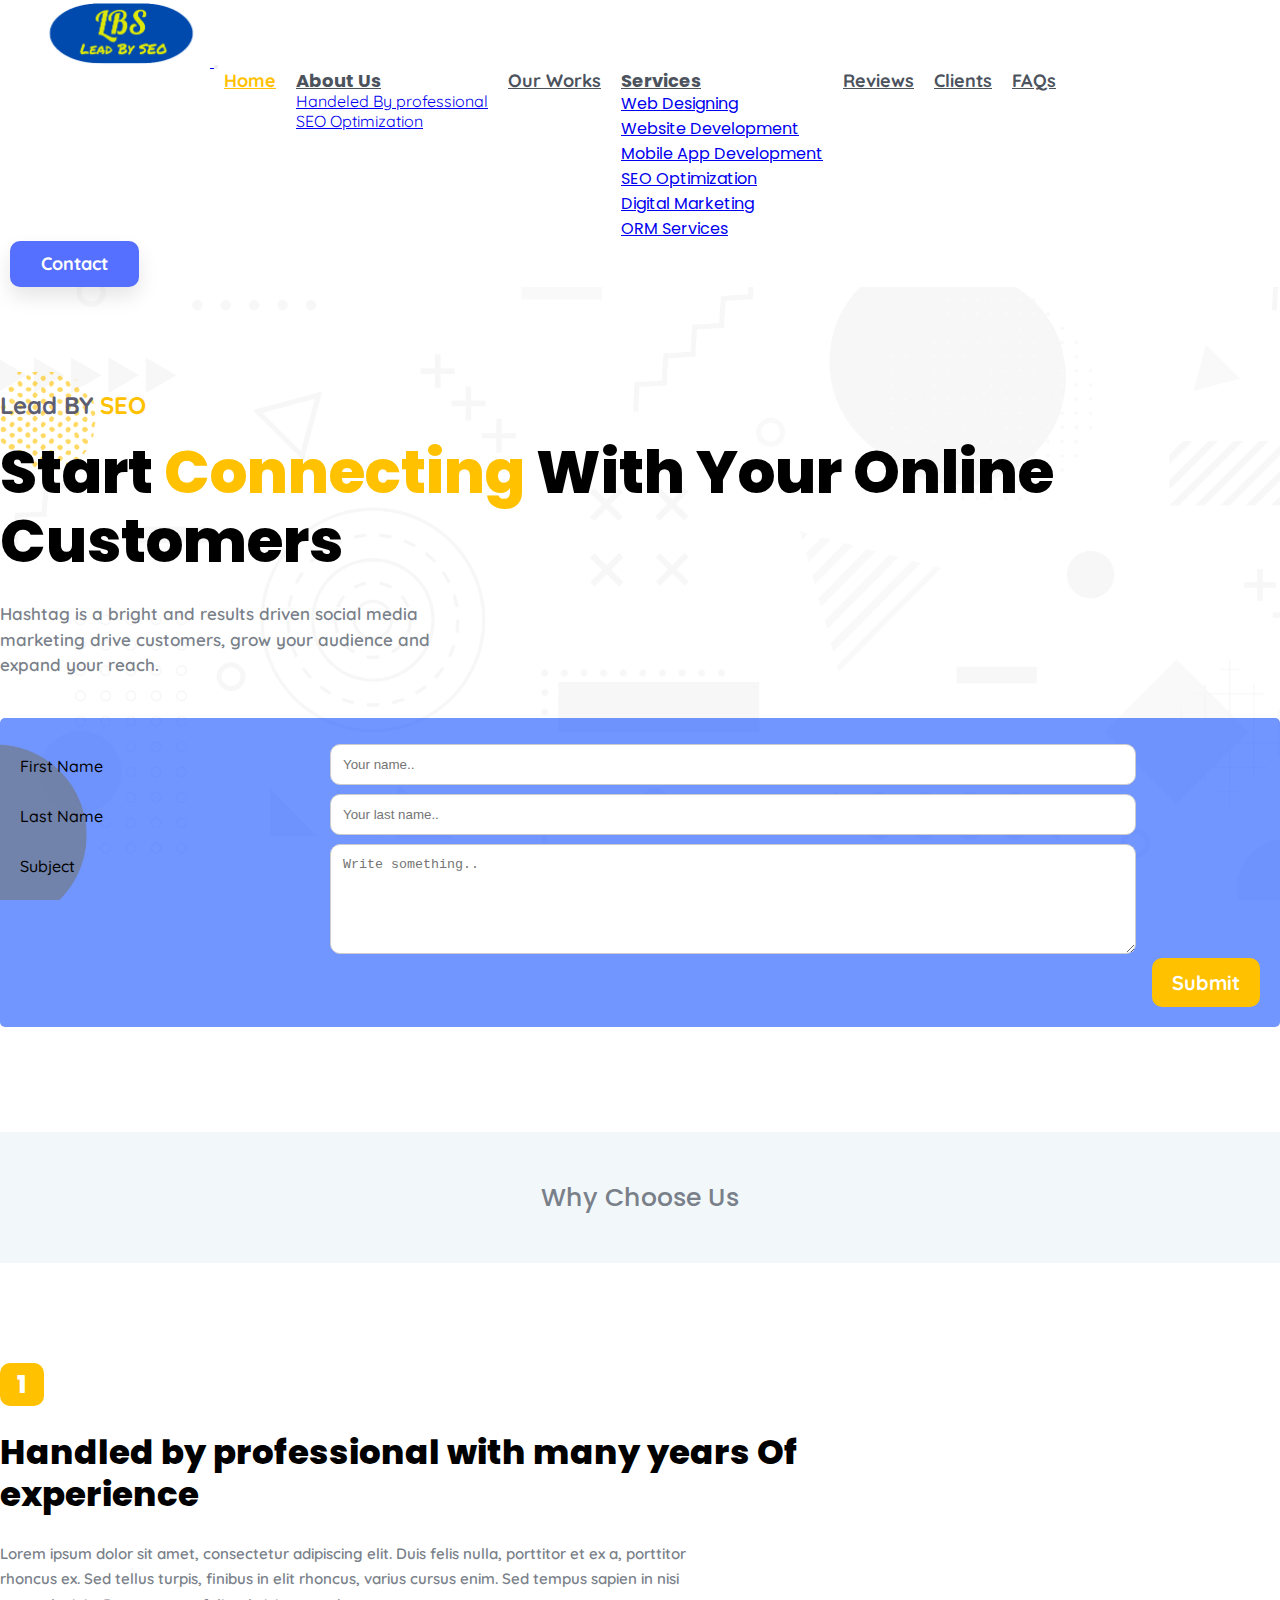
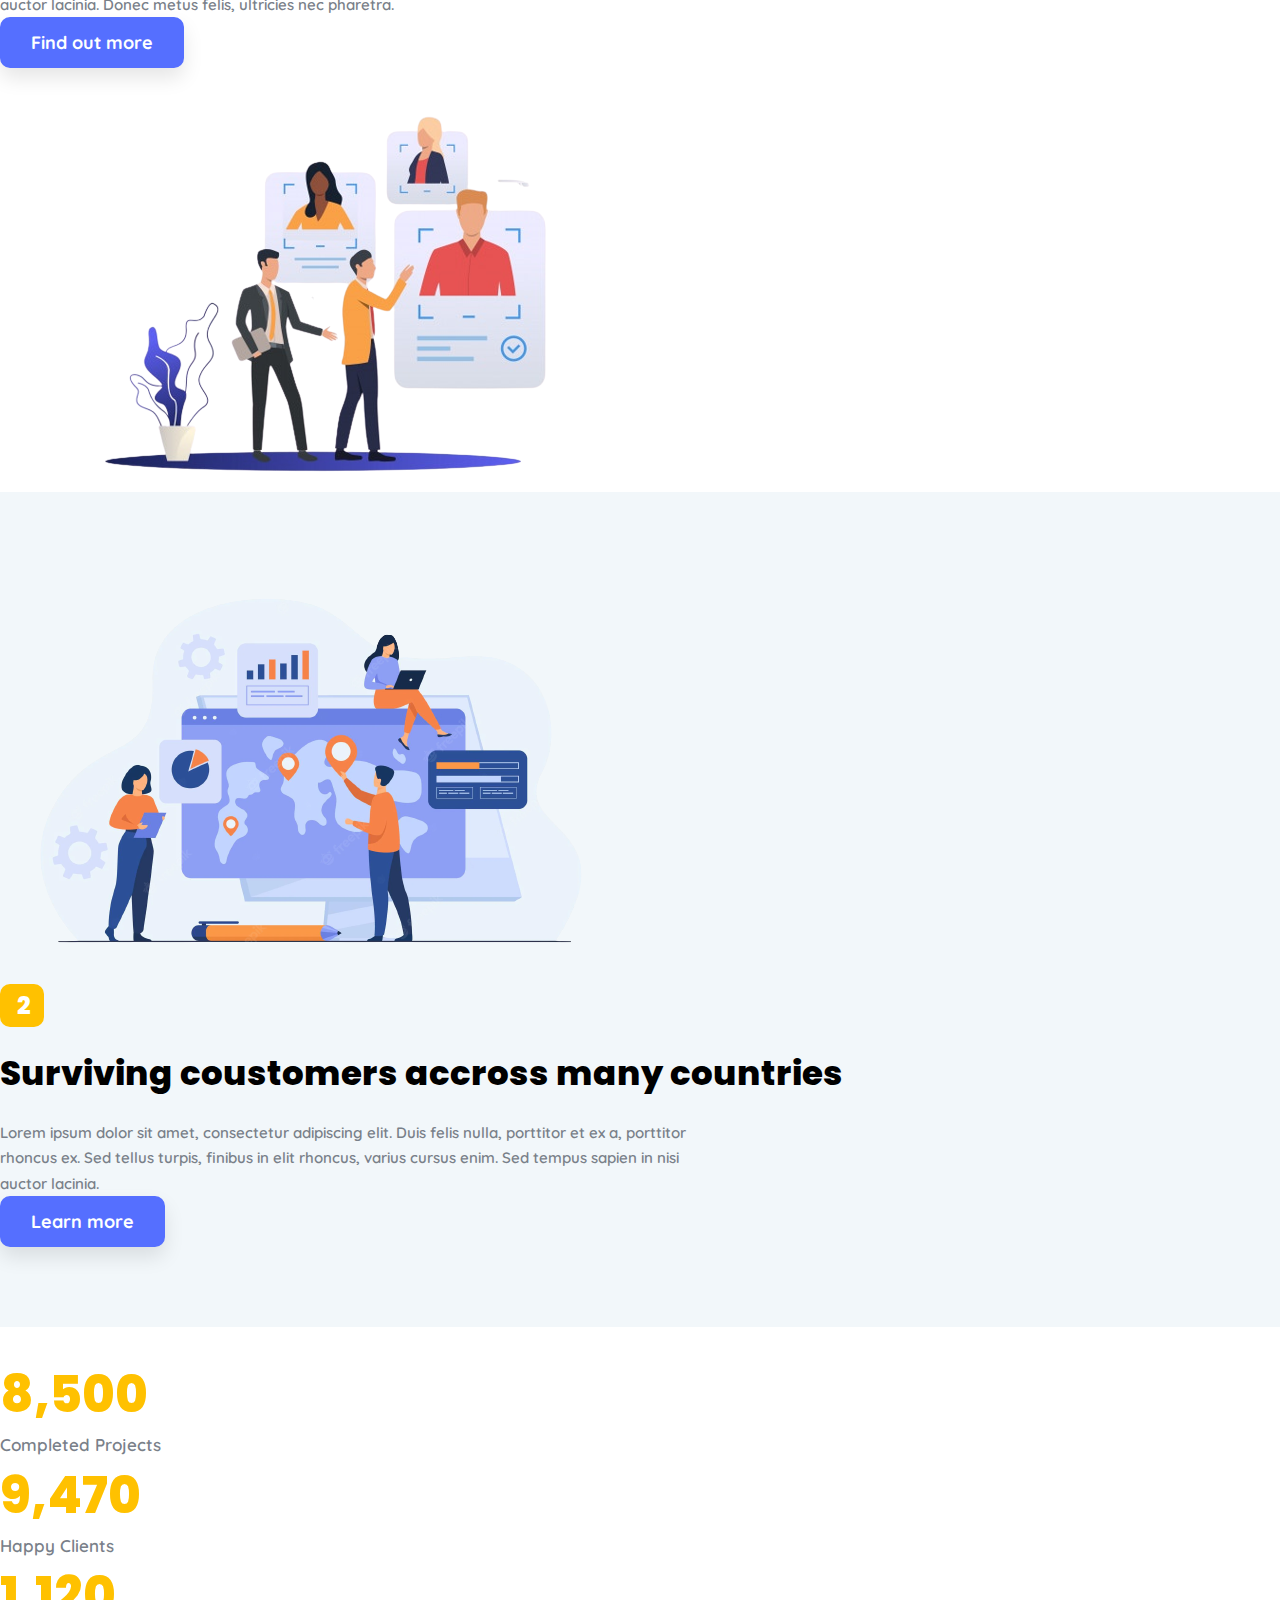
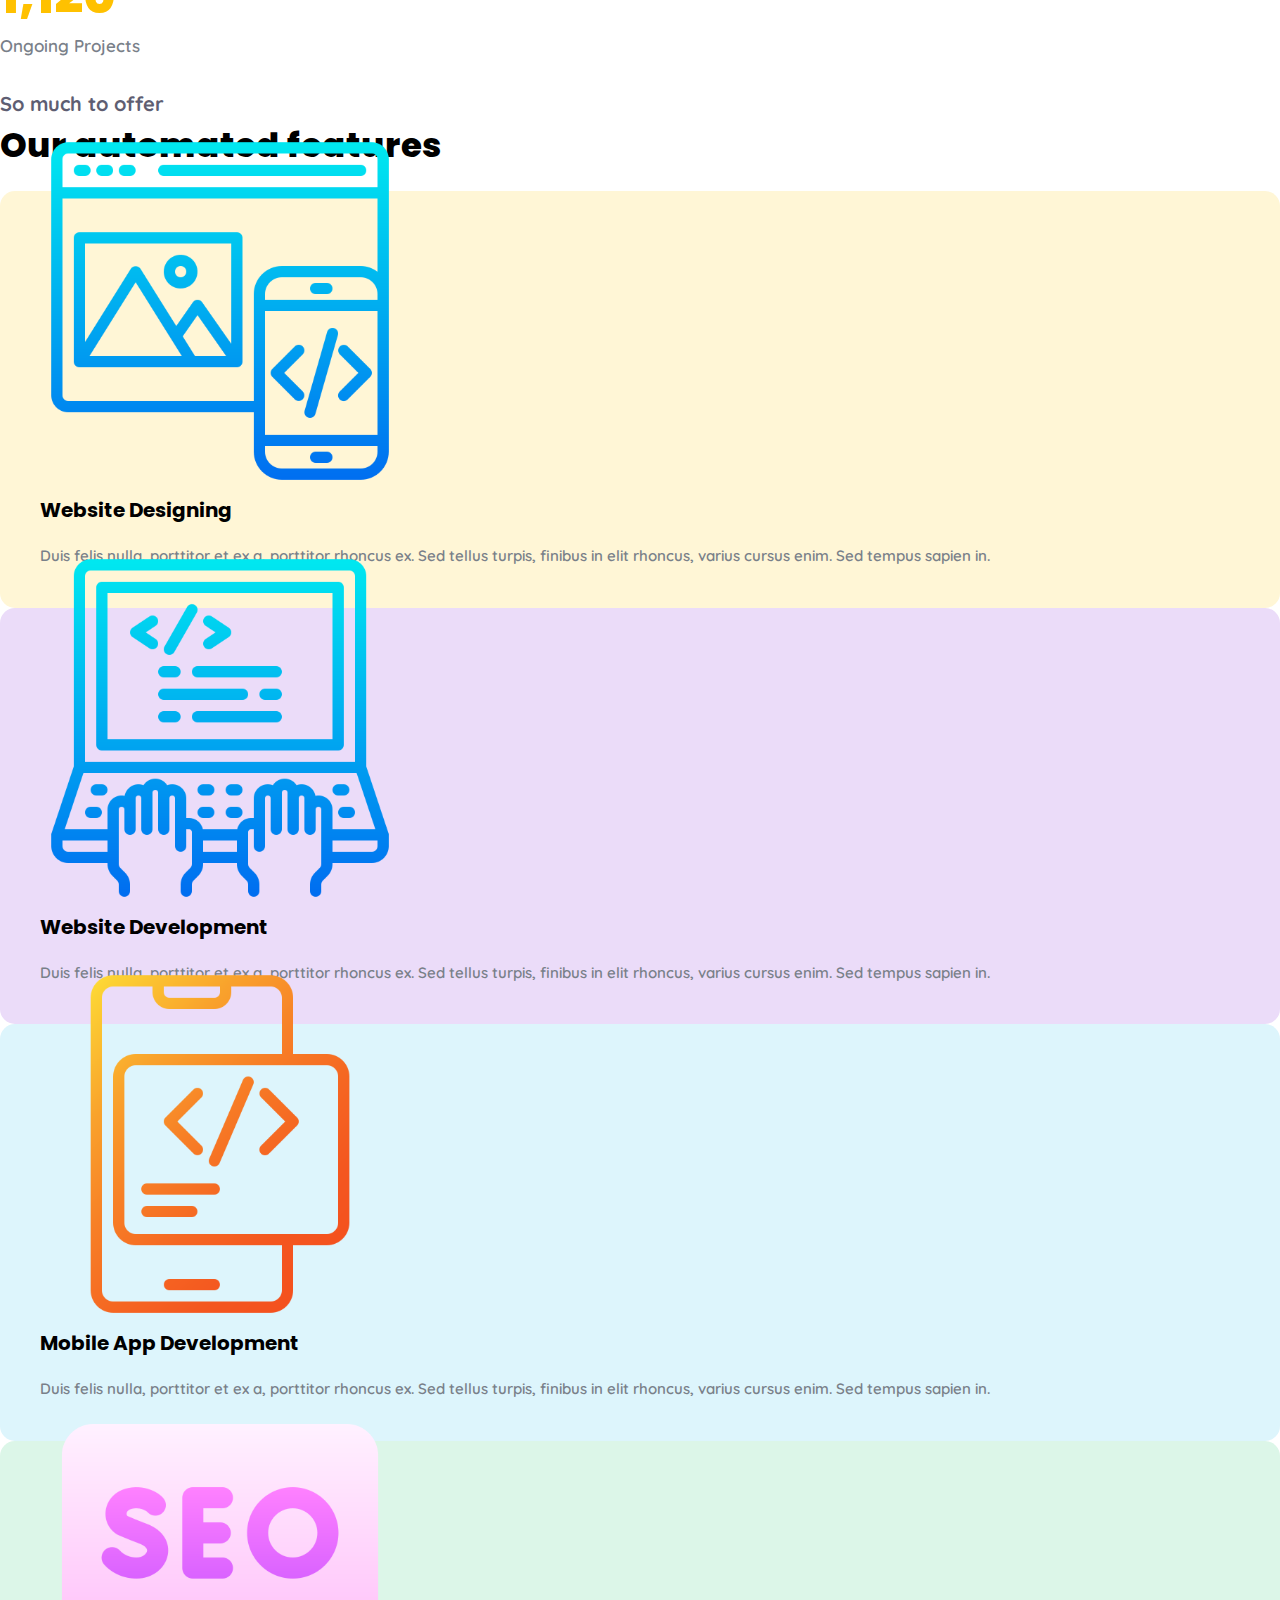
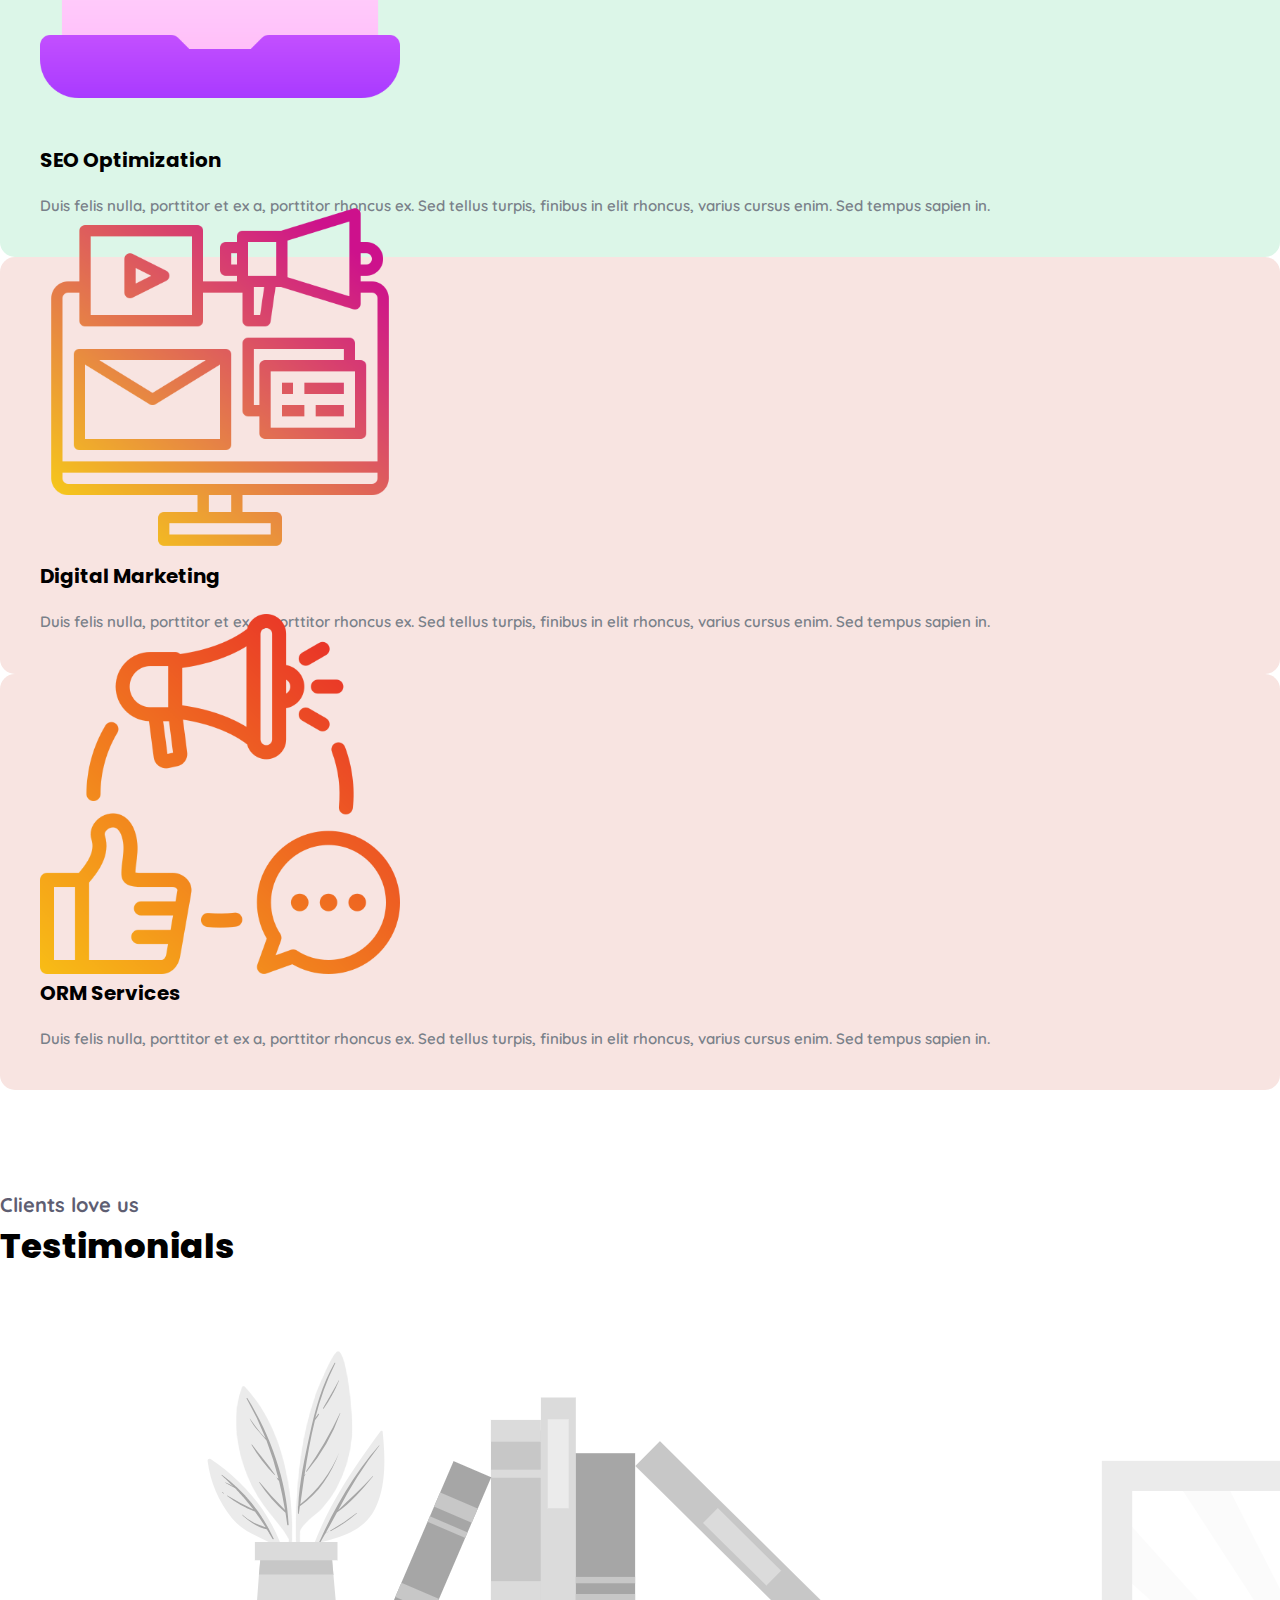
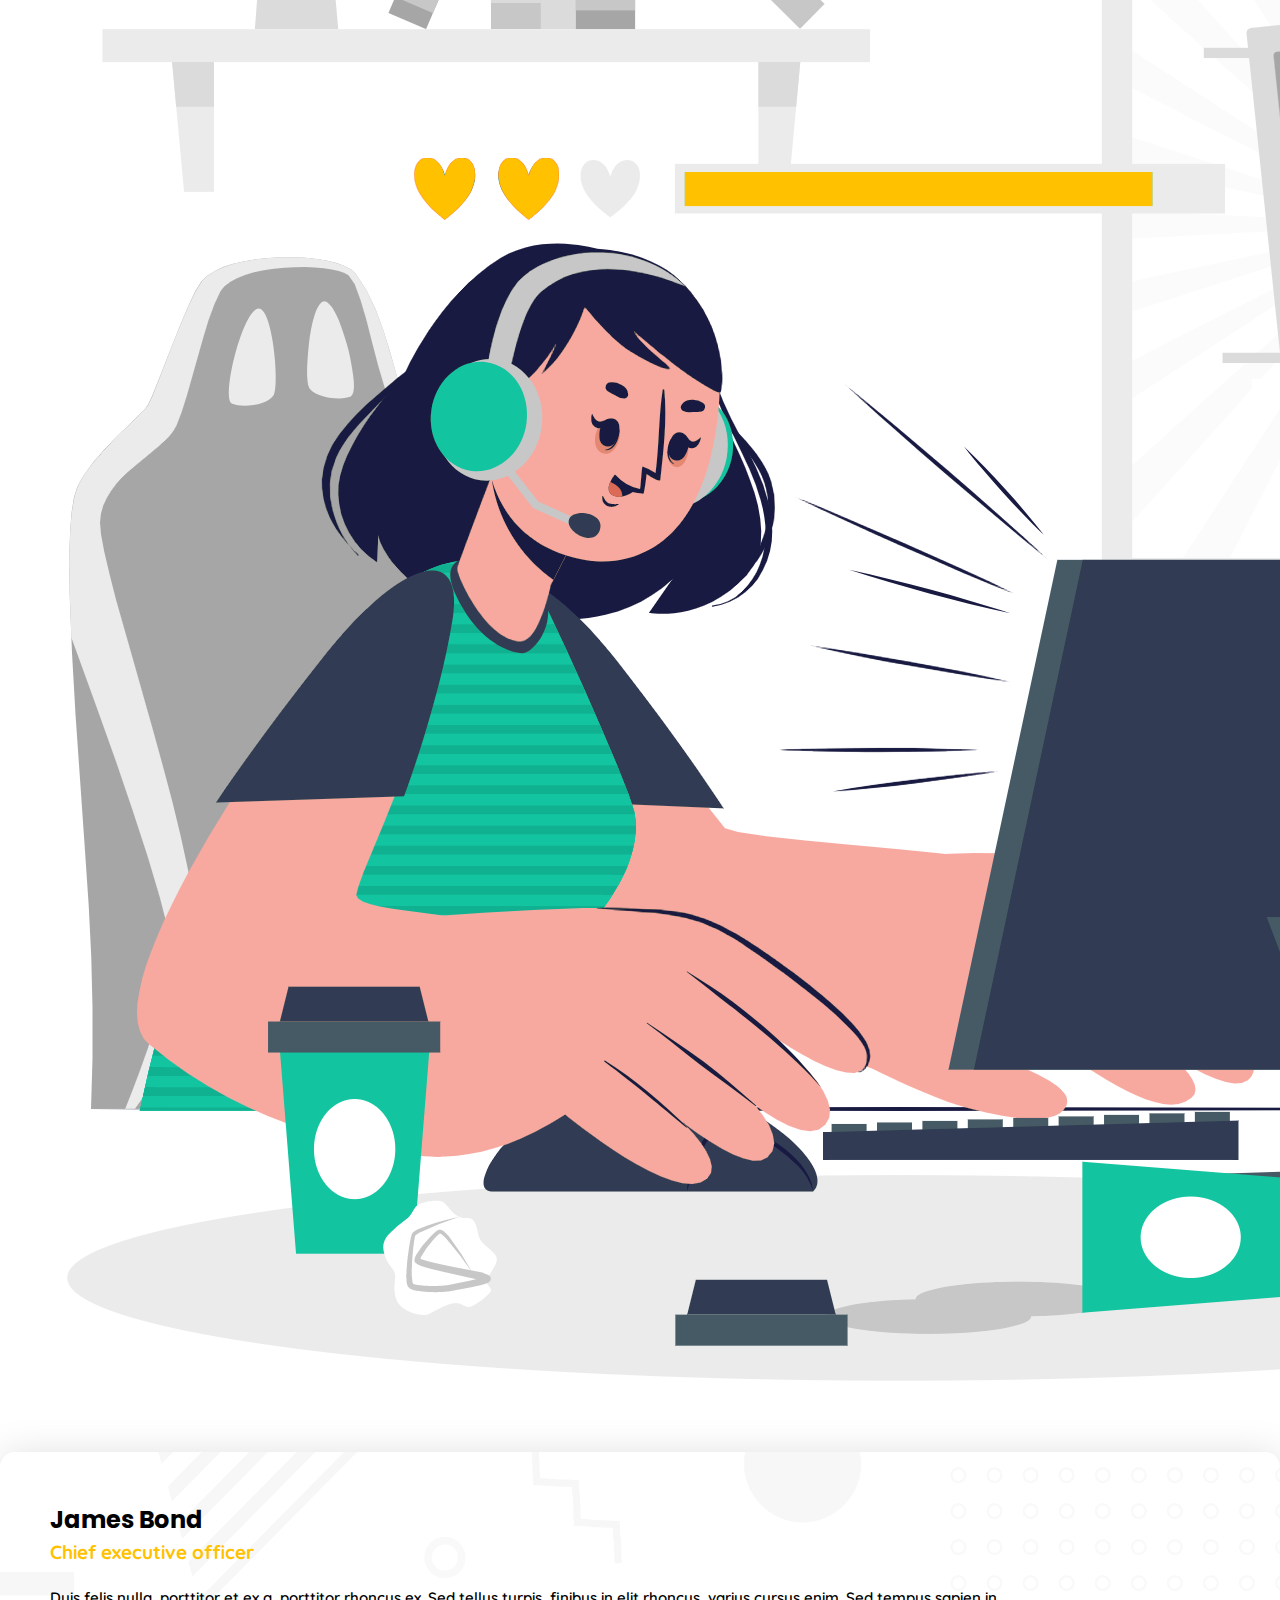
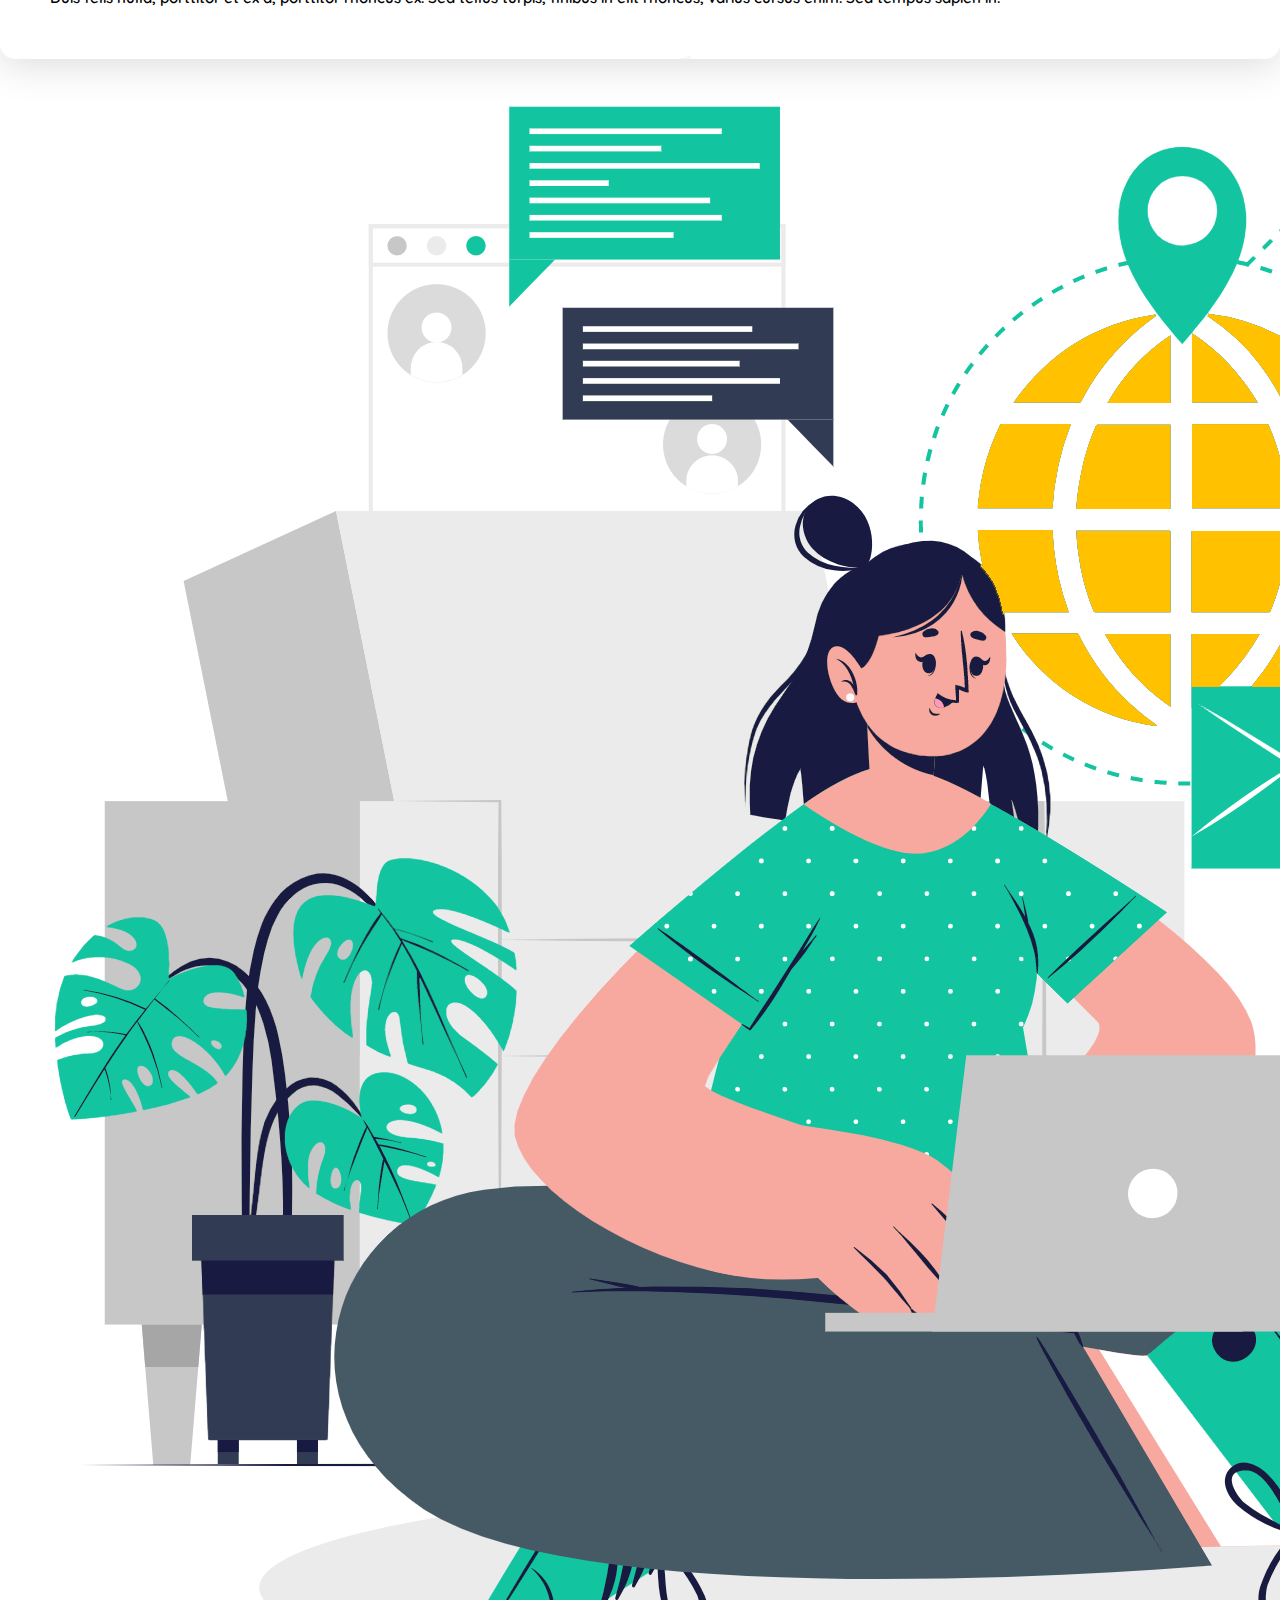
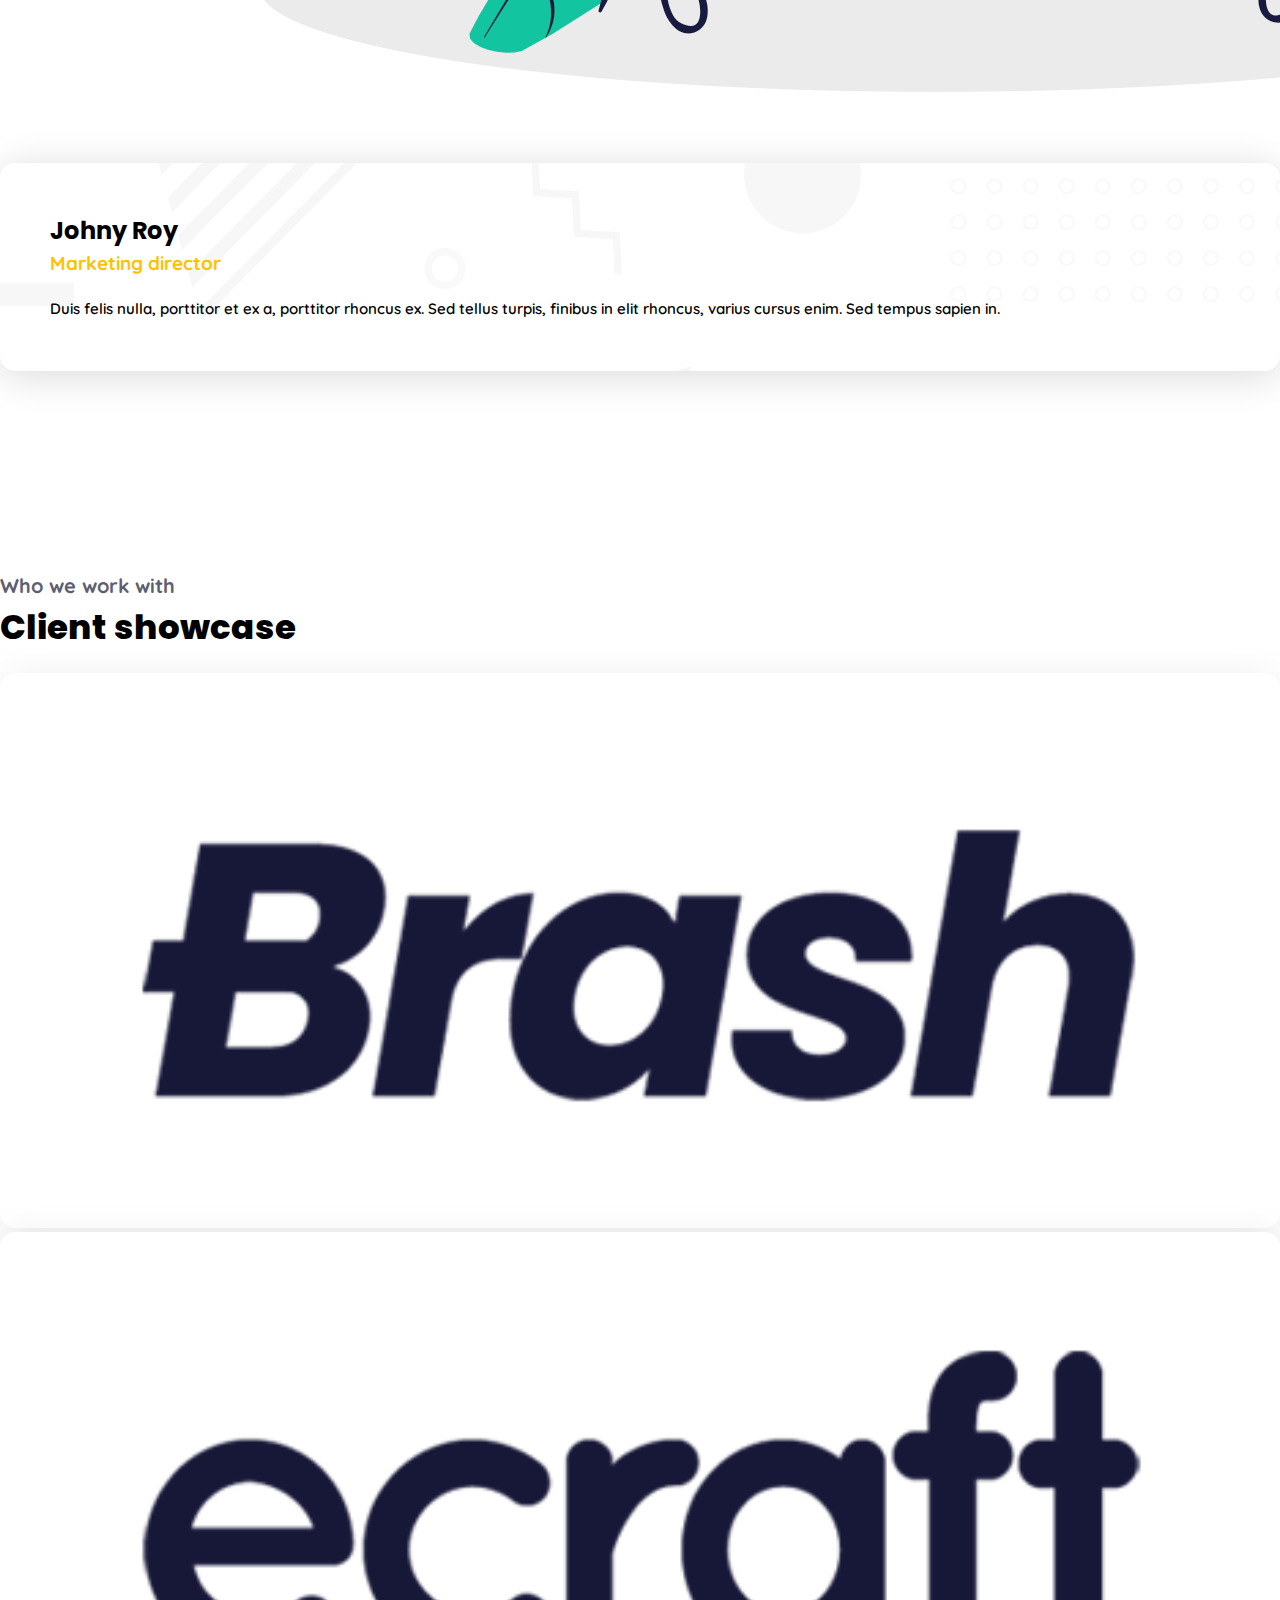
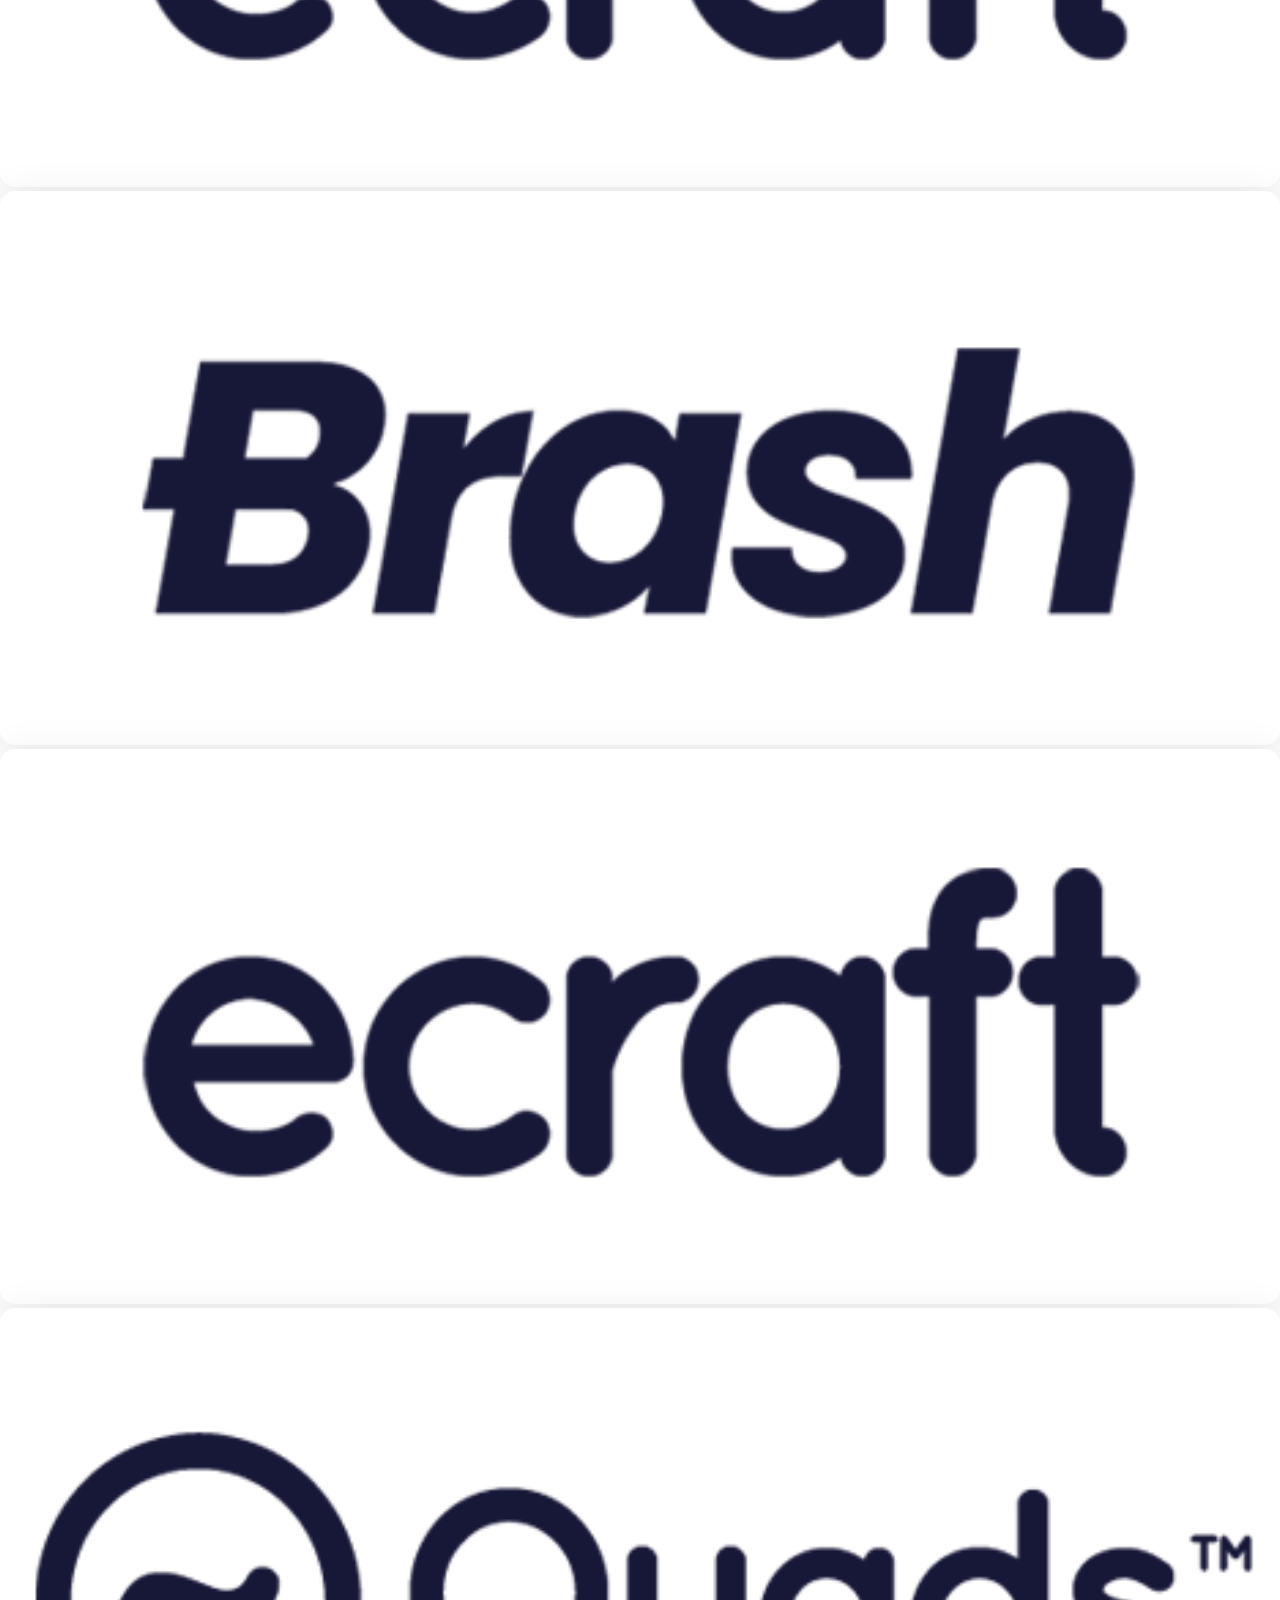
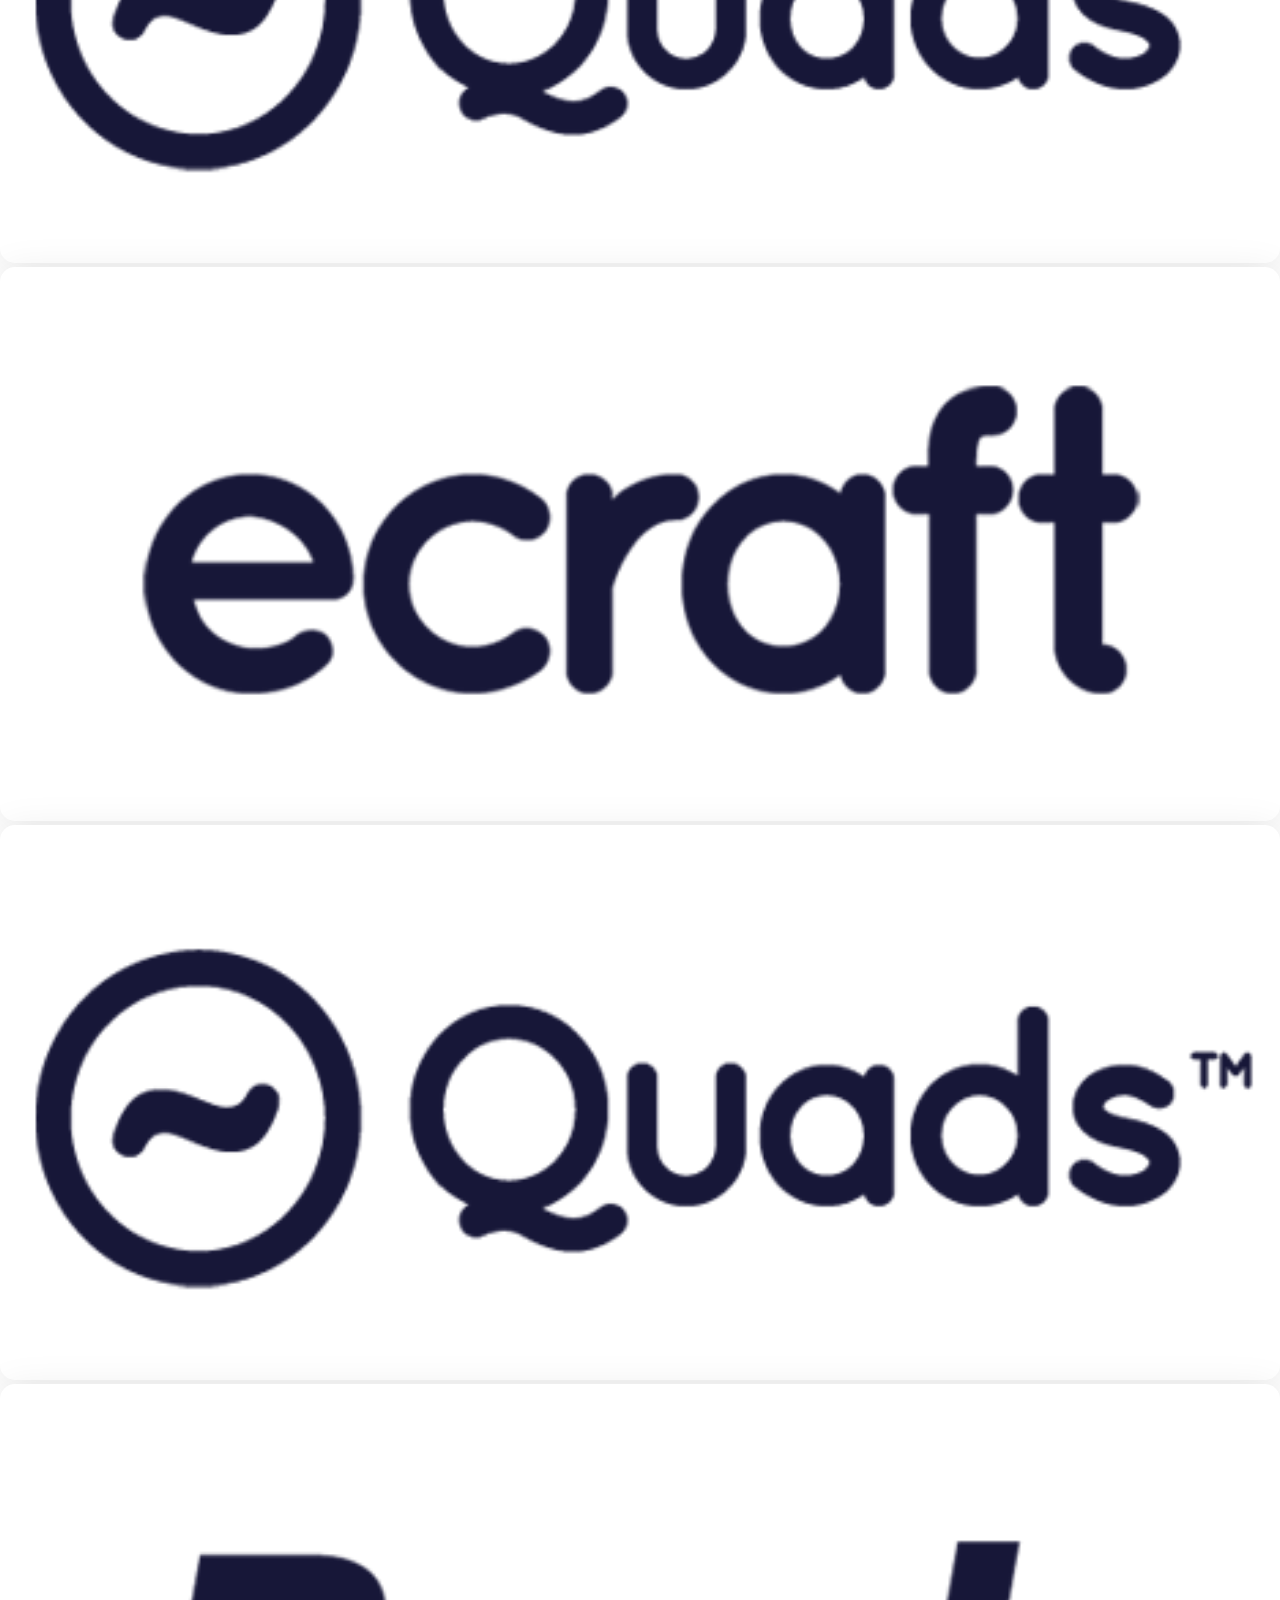
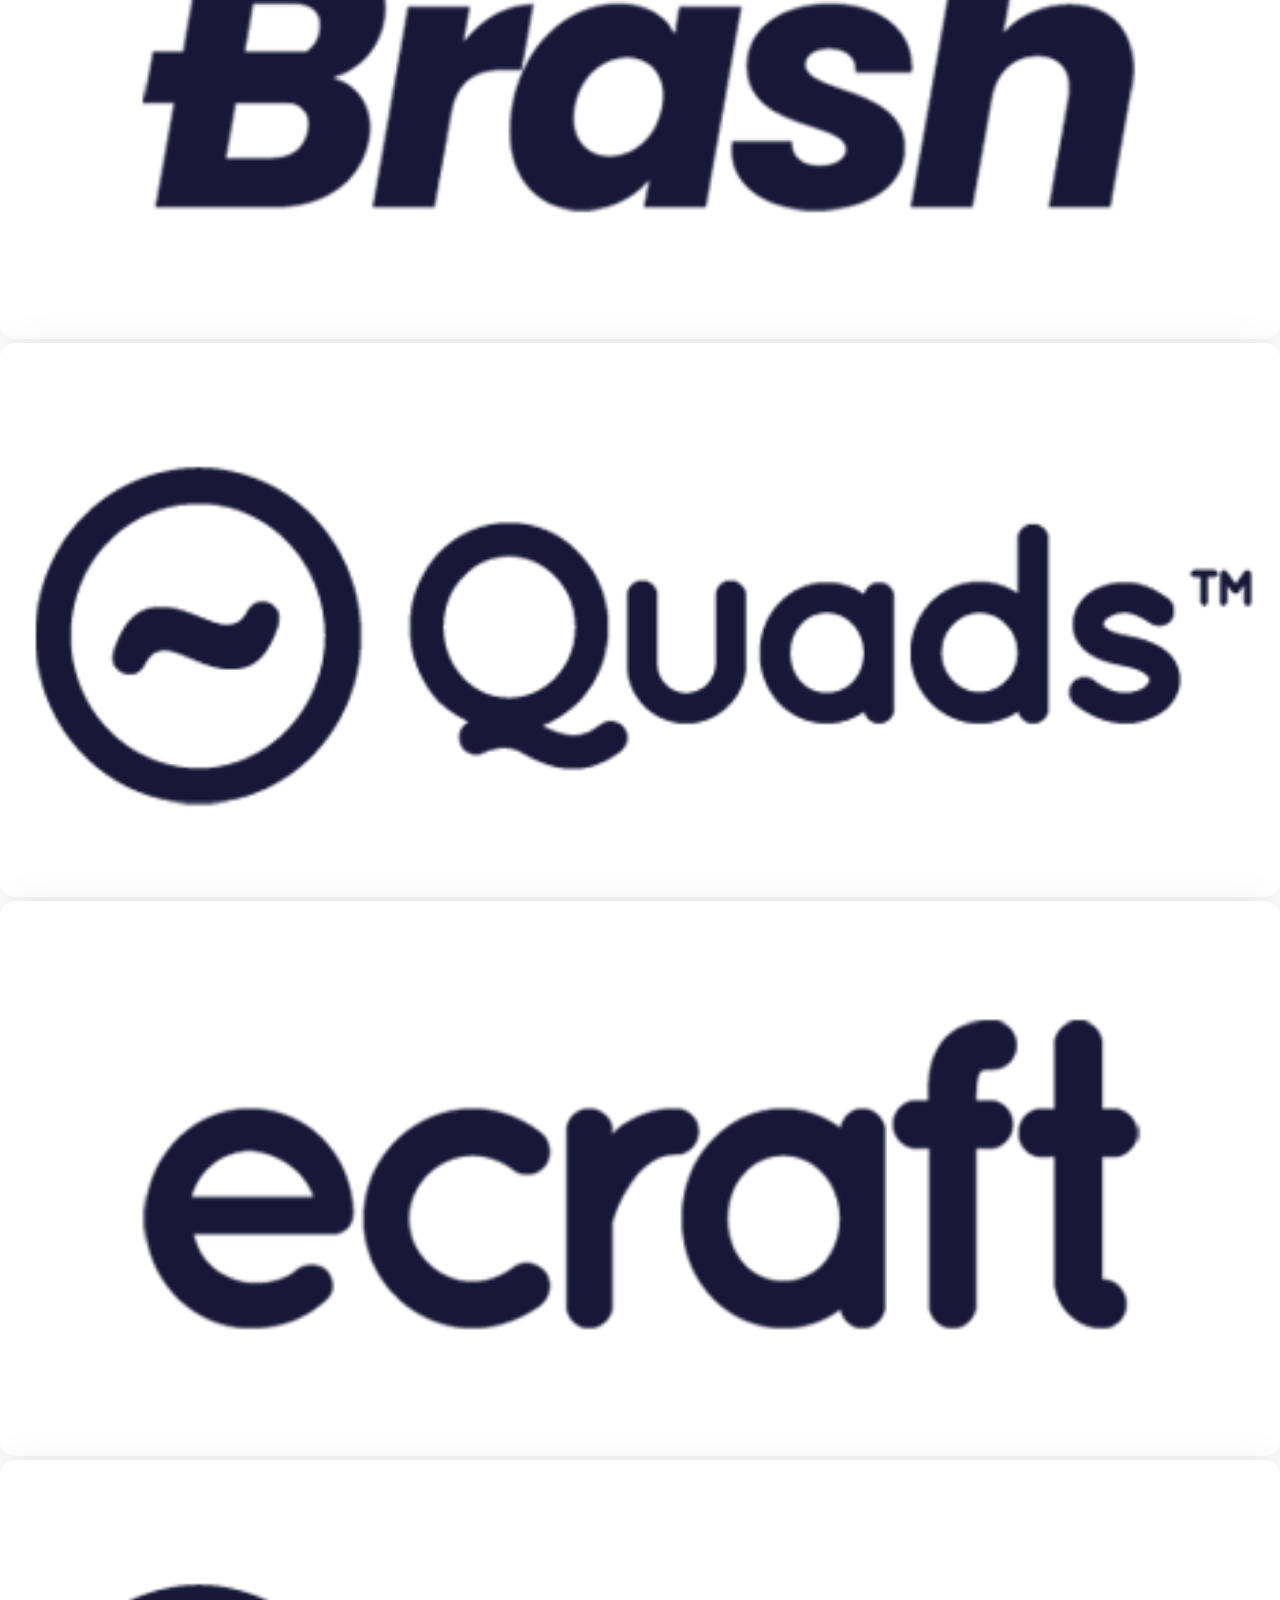
==== commit 031088d1: "second commit" ====
--- a/index.html
+++ b/index.html
@@ -5,10 +5,8 @@
     <meta http-equiv="X-UA-Compatible" content="IE=edge" />
     <meta name="viewport" content="width=device-width, initial-scale=1.0" />
     <link rel="stylesheet" href="css/style.css" />
-    
-   
-
-    <link rel="shortcut icon" href="images/lbs1.png" type="image/x-icon">
+
+    <link rel="shortcut icon" href="images/lbs1.png" type="image/x-icon" />
     <!-- Bootstrap CSS only -->
     <link
       href="https://cdn.jsdelivr.net/npm/bootstrap@5.2.0-beta1/dist/css/bootstrap.min.css"
@@ -41,7 +39,7 @@
     />
 
     <!-- Title -->
-    <title>LeadBy SEO</title>
+    <title>LeadBy | SEO</title>
   </head>
 
   <body data-bs-spy="scroll" data-bs-target=".navbar" data-bs-offset="85">
@@ -74,21 +72,71 @@
                   >Home</a
                 >
               </li>
-              <li class="nav-item">
-                <a class="nav-link" href="#about">About</a>
+              <li class="nav-item dropdown">
+                <a
+                  class="nav-link dropdown-toggle"
+                  href="#"
+                  id="navbarDropdownMenuLink"
+                  role="button"
+                  data-bs-toggle="dropdown"
+                  aria-expanded="false"
+                  style="font-family: var(--secondary-font)"
+                >
+                  About Us
+                </a>
+                <ul
+                  class="dropdown-menu"
+                  aria-labelledby="navbarDropdownMenuLink"
+                >
+                  <li>
+                    <a class="dropdown-item" href="#"
+                      >Handeled By professional</a
+                    >
+                  </li>
+                  <li>
+                    <a class="dropdown-item" href="#">SEO Optimization</a>
+                  </li>
+                </ul>
               </li>
               <li class="nav-item">
                 <a class="nav-link" href="#services">Our Works</a>
               </li>
 
               <li class="nav-item dropdown">
-                <a class="nav-link dropdown-toggle" href="#" id="navbarDropdownMenuLink" role="button" data-bs-toggle="dropdown" aria-expanded="false">
+                <a
+                  class="nav-link dropdown-toggle"
+                  href="#"
+                  id="navbarDropdownMenuLink"
+                  role="button"
+                  data-bs-toggle="dropdown"
+                  aria-expanded="false"
+                  style="font-family: var(--secondary-font)"
+                >
                   Services
                 </a>
-                <ul class="dropdown-menu" aria-labelledby="navbarDropdownMenuLink">
-                  <li><a class="dropdown-item" href="#">Digital Marketing</a></li>
-                  <li><a class="dropdown-item" href="#">SEO Optimization</a></li>
-                  <li><a class="dropdown-item" href="#">Contant Creating</a></li>
+                <ul
+                  class="dropdown-menu"
+                  aria-labelledby="navbarDropdownMenuLink"
+                  style="font-family: var(--secondary-font)"
+                >
+                  <li>
+                    <a class="dropdown-item" href="#">Web Designing</a>
+                  </li>
+                  <li>
+                    <a class="dropdown-item" href="#">Website Development</a>
+                  </li>
+                  <li>
+                    <a class="dropdown-item" href="#">Mobile App Development</a>
+                  </li>
+                  <li>
+                    <a class="dropdown-item" href="#">SEO Optimization</a>
+                  </li>
+                  <li>
+                    <a class="dropdown-item" href="#">Digital Marketing</a>
+                  </li>
+                  <li>
+                    <a class="dropdown-item" href="#">ORM Services</a>
+                  </li>
                 </ul>
               </li>
 
@@ -107,7 +155,7 @@
             </ul>
             <ul class="navbar-nav">
               <li class="nav-item text-center">
-                <a class="nav-link learn-more-btn" href="#contact">Contact</a>
+                <a class="nav-link learn-more-btn" href="#">Contact</a>
               </li>
             </ul>
           </div>
@@ -148,6 +196,7 @@
                       id="fname"
                       name="firstname"
                       placeholder="Your name.."
+                      autocomplete="off"
                     />
                   </div>
                 </div>
@@ -161,6 +210,7 @@
                       id="lname"
                       name="lastname"
                       placeholder="Your last name.."
+                      autocomplete="off"
                     />
                   </div>
                 </div>
@@ -186,6 +236,7 @@
                       name="subject"
                       placeholder="Write something.."
                       style="height: 110px"
+                      autocomplete="off"
                     ></textarea>
                   </div>
                 </div>
@@ -205,7 +256,7 @@
       <div class="container">
         <div class="row">
           <div class="col-12 text-center">
-            <h2>Trusted by clients across the globe</h2>
+            <h2>Why Choose Us</h2>
           </div>
           <div class="col-12">
             <div class="owl-carousel client-slider-section">
@@ -259,7 +310,7 @@
           <div class="col-sm-12 col-lg-5 text-center text-lg-start">
             <p class="about_number">1</p>
             <h2 class="about_title">
-              Showcase your brand beautifully with our services
+              Handled by professional with many years Of experience
             </h2>
             <p class="about_text">
               Lorem ipsum dolor sit amet, consectetur adipiscing elit. Duis
@@ -273,7 +324,7 @@
             </div>
           </div>
           <div class="col-sm-12 col-lg-7 text-center text-md-start">
-            <img src="images/commerce.png" class="img-fluid" />
+            <img src="images/expart.png" class="img-fluid" />
           </div>
         </div>
       </div>
@@ -282,12 +333,12 @@
         <div class="container">
           <div class="row align-items-center">
             <div class="col-sm-12 col-lg-6 px-5 text-center text-md-start">
-              <img src="images/innovation.png" class="img-fluid" />
+              <img src="images/handel.png" class="img-fluid" />
             </div>
             <div class="col-sm-12 col-lg-6 text-center text-lg-start">
               <p class="about_number">2</p>
               <h2 class="about_title">
-                The best digital marketing company we understand your needs
+                Surviving coustomers accross many countries
               </h2>
               <p class="about_text">
                 Lorem ipsum dolor sit amet, consectetur adipiscing elit. Duis
@@ -306,22 +357,22 @@
       <div class="projects">
         <div class="container">
           <div class="row">
-            <div class="col-sm-6 col-lg-3 text-center">
+            <div class="col-sm-6 col-lg-4 text-center">
               <h2>8,500</h2>
               <p>Completed Projects</p>
             </div>
-            <div class="col-sm-6 col-lg-3 text-center">
+            <div class="col-sm-6 col-lg-4 text-center">
               <h2>9,470</h2>
               <p>Happy Clients</p>
             </div>
-            <div class="col-sm-6 col-lg-3 text-center">
+            <div class="col-sm-6 col-lg-4 text-center">
               <h2>1,120</h2>
               <p>Ongoing Projects</p>
             </div>
-            <div class="col-sm-6 col-lg-3 text-center">
+            <!-- <div class="col-sm-6 col-lg-3 text-center">
               <h2>152</h2>
               <p>Awards Won</p>
-            </div>
+            </div> -->
           </div>
         </div>
       </div>
@@ -340,7 +391,8 @@
         <div class="row">
           <div class="col-lg-4 col-sm-6 mb-5">
             <div class="ft-1">
-              <h3>Consultancy</h3>
+              <img src="./images/web-design.png" alt="">
+              <h3>Website Designing</h3>
               <p class="features_text">
                 Duis felis nulla, porttitor et ex a, porttitor rhoncus ex. Sed
                 tellus turpis, finibus in elit rhoncus, varius cursus enim. Sed
@@ -350,7 +402,8 @@
           </div>
           <div class="col-lg-4 col-sm-6 mb-5">
             <div class="ft-2">
-              <h3>Tech Solutions</h3>
+              <img src="./images/programing.png" alt="">
+              <h3>Website Development</h3>
               <p class="features_text">
                 Duis felis nulla, porttitor et ex a, porttitor rhoncus ex. Sed
                 tellus turpis, finibus in elit rhoncus, varius cursus enim. Sed
@@ -360,7 +413,8 @@
           </div>
           <div class="col-lg-4 col-sm-6 mb-5">
             <div class="ft-3">
-              <h3>User Dashboard</h3>
+              <img src="./images/Mobile_app.png" alt="">
+              <h3>Mobile App Development</h3>
               <p class="features_text">
                 Duis felis nulla, porttitor et ex a, porttitor rhoncus ex. Sed
                 tellus turpis, finibus in elit rhoncus, varius cursus enim. Sed
@@ -370,7 +424,8 @@
           </div>
           <div class="col-lg-4 col-sm-6 mb-5">
             <div class="ft-4">
-              <h3>Data Retrieval</h3>
+              <img src="./images/seo.png" alt="">
+              <h3>SEO Optimization</h3>
               <p class="features_text">
                 Duis felis nulla, porttitor et ex a, porttitor rhoncus ex. Sed
                 tellus turpis, finibus in elit rhoncus, varius cursus enim. Sed
@@ -380,7 +435,8 @@
           </div>
           <div class="col-lg-4 col-sm-6 mb-5">
             <div class="ft-5">
-              <h3>Data Retrieval</h3>
+              <img src="./images/digital-marketing.png" alt="">
+              <h3>Digital Marketing</h3>
               <p class="features_text">
                 Duis felis nulla, porttitor et ex a, porttitor rhoncus ex. Sed
                 tellus turpis, finibus in elit rhoncus, varius cursus enim. Sed
@@ -390,7 +446,8 @@
           </div>
           <div class="col-lg-4 col-sm-6 mb-5">
             <div class="ft-6">
-              <h3>Flexible System</h3>
+              <img src="./images/ORM.png" alt="">
+              <h3>ORM Services</h3>
               <p class="features_text">
                 Duis felis nulla, porttitor et ex a, porttitor rhoncus ex. Sed
                 tellus turpis, finibus in elit rhoncus, varius cursus enim. Sed
@@ -402,97 +459,6 @@
       </div>
     </section>
     <!-- Features section exit -->
-
-    <!-- Pricing section -->
-    <!-- <section id="pricing" class="price_wrapper">
-      <div class="container">
-        <div class="row">
-          <div class="col-12 text-center mb-5">
-            <p class="pricing_subtitle">A plan for everyone</p>
-            <h2 class="pricing_title">Choose your pricing plan</h2>
-          </div>
-        </div>
-        <div class="row align-items-center px-3 px-lg-0">
-          <div class="col-sm-6 col-lg-4">
-            <div class="pricing_card pricing_one">
-              <p class="pricing_period">Personal</p>
-              <img src="images/personal.png" class="img-fluid" />
-              <p class="pricing_rate">FREE</p>
-              <p class="pricing_text">monthly</p>
-              <div class="pricing_all_plan">
-                <ul>
-                  <li>Unlimited Accounts</li>
-                  <li>System Management</li>
-                  <li>Database Statistics</li>
-                  <li><strike>Exportable Data</strike></li>
-                </ul>
-              </div>
-              <a class="learn-more-btn m-0" href="#contact">Get Started</a>
-            </div>
-          </div>
-          <div class="col-sm-6 col-lg-4 position-relative">
-            <div class="pricing-ribbon"><span>Popular</span></div>
-            <div class="pricing_card featured">
-              <p class="pricing_period">Growth</p>
-              <img src="images/growth.png" width="250px" />
-              <p class="pricing_rate">$14.99</p>
-              <p class="pricing_text">monthly</p>
-              <div class="pricing_all_plan medium-plan-features-section">
-                <ul>
-                  <li>Unlimited Accounts</li>
-                  <li>System Management</li>
-                  <li>Database Statistics</li>
-                  <li>Exportable Data</li>
-                </ul>
-              </div>
-              <a class="learn-more-btn btn-featured" href="#contact"
-                >Get Started</a
-              >
-            </div>
-          </div>
-          <div class="col-sm-6 col-lg-4">
-            <div class="pricing_card">
-              <p class="pricing_period">Professional</p>
-              <img src="images/professional.png" width="200px" />
-              <p class="pricing_rate">$79.99</p>
-              <p class="pricing_text">monthly</p>
-              <div class="pricing_all_plan">
-                <ul>
-                  <li>Unlimited Accounts</li>
-                  <li>System Management</li>
-                  <li>Database Statistics</li>
-                  <li>Exportable Data</li>
-                </ul>
-              </div>
-              <a class="learn-more-btn m-0" href="#contact">Get Started</a>
-            </div>
-          </div>
-        </div>
-      </div> -->
-
-    <!-- Free Trial -->
-    <!-- <div class="free_trial">
-        <div class="container">
-          <div class="row align-items-center">
-            <div class="col-sm-12 col-lg-6 text-center text-lg-start">
-              <h2 class="free_title">
-                Ready to get started now with our multipurpose landing page?
-              </h2>
-            </div>
-            <div
-              class="col-sm-12 col-lg-6 text-center text-lg-end mt-4 mt-lg-0"
-            >
-              <a class="learn-more-btn" href="#contact"
-                ><i class="fa fa-rocket" aria-hidden="true"></i> Start a free
-                trial</a
-              >
-            </div>
-          </div>
-        </div>
-      </div>
-    </section> -->
-
-    <!-- Pricing section exit -->
 
     <!-- Reviews section -->
     <section id="reviews" class="testimonial_wrapper">
@@ -797,15 +763,33 @@
             </p>
           </div>
           <div class="col-lg-4 px-lg-5 mb-4 mb-lg-0">
+            <h3 class="footer_title">Services</h3>
+            <p class="footer_text">
+              <div class="footer_services">
+              <a href="#">Web Designing</a>
+              <a href="#">Web Development</a>
+              <a href="#">Mobile App Development</a>
+              <a href="#">SEO Optimization</a>
+              <a href="#">Digital Marketing</a>
+              <a href="#">ORM Services</a>
+
+              </div>
+              
+            </p>
+          </div>
+          <div class="col-lg-3 mb-4 mb-lg-0">
             <h3 class="footer_title">Contact</h3>
             <p class="footer_text">
-              <a href="#">info.services@hashtag.com</a><br />
-              <a href="#" class="footer-address"
-                >Deshbandhupara <br />Siliguri, 734004, India</a
+              <div class="footer_services">
+                 <a href="#">info.services@hashtag.com</a>
+              <div class="footer_address">Deshbandhupara <br />Siliguri, 734004, India</div
               >
             </p>
-          </div>
-          <div class="col-lg-3 mb-4 mb-lg-0">
+  
+                </div>
+
+
+             
             <h3 class="footer_title">Social Media</h3>
             <p>
               <a href="#" class="footer_social_media_icon"
@@ -818,8 +802,9 @@
                 ><i class="fab fa-linkedin-in"></i
               ></a>
               <a href="#" class="footer_social_media_icon"
-                ><i class="fab fa-dribbble"></i
-              ></a>
+                ><i class="fa-brands fa-skype"></i></a>
+                <a href="#" class="footer_social_media_icon"
+                ><i class="fa-brands fa-youtube"></i></a>
             </p>
           </div>
           <div class="col-12 footer_credits text-center">
--- a/css/style.css
+++ b/css/style.css
@@ -6,6 +6,7 @@
   box-sizing: border-box;
   margin: 0;
   padding: 0;
+  list-style-type: none;
 }
 :root {
   /* Background Color */
@@ -71,16 +72,17 @@
   transition: all 0.2s linear;
 }
 .header_wrapper .navbar-brand img {
-  max-width: 130px;
+  max-width: 210px;
   height: auto;
 }
 .header_wrapper .menu-navbar-nav {
-  width: 70%;
+  /* width: 60%; */
   display: flex;
   justify-content: center;
 }
 .header_wrapper .nav-item {
   margin: 0 10px;
+  
 }
 .header_wrapper .nav-item .nav-link {
   font-weight: var(--bold-font-weight);
@@ -120,6 +122,19 @@
 }
 .header-scrolled .nav-item .nav-link {
   font-size: 17px;
+  
+  
+}
+.nav-item .nav-link {
+  transition: transform .5s;
+}
+
+ .nav-item .nav-link:hover {
+  -ms-transform: scale(1.8); /* IE 9 */
+  -webkit-transform: scale(1.5); /* Safari 3-8 */
+  transform: scale(1.2); 
+  color: var(--text-yellow);
+
 }
 
 /* 3 Banner */
@@ -128,6 +143,7 @@
   width: 100%;
   padding: 100px 0 105px;
   background: url(../images/bg.png) no-repeat;
+  background-attachment: fixed;
   background-size: cover;
   justify-content: center;
   align-items: center;
@@ -193,7 +209,7 @@
   width: 100%;
   padding: 12px;
   border: 1px solid #ccc;
-  border-radius: 4px;
+  border-radius: 10px;
   resize: vertical;
 }
 
@@ -203,24 +219,30 @@
 }
 
 input[type="submit"] {
-  background-color: var(--bg-black);
+  background-color: var( --bg-dark-green);
   color: white;
   padding: 12px 20px;
   border: none;
-  border-radius: 4px;
+  border-radius: 10px;
   cursor: pointer;
   float: right;
+  font-size: 20px;
+  font-weight: bold;
+  font-family: var(--primary-font);
+  
+  
 }
 
 input[type="submit"]:hover {
-  background-color: var(--bg-dark-green);
+  background-color: #0e32ff;
 }
 
 .container1 {
   border-radius: 5px;
-  background-color: #fff6c249;
+  background-color: rgb(1 67 255 / 56%);
   padding: 20px;
   font-weight: 500;
+ 
   font-family: "Quicksand", sans-serif;
 }
 
@@ -335,10 +357,12 @@
 }
 
 /* 6 Features */
-.features_wrapper {
+.features_wrapper.features_subtitle{
   padding: 100px 0 80px;
   background: var(--bg-light-2);
 }
+
+
 .features_wrapper .features_subtitle {
   font-size: 20px;
   font-weight: 700;
@@ -372,20 +396,55 @@
   background: var(--bg-features-1);
   padding: 40px;
   border-radius: 15px;
+  
+}
+.features_wrapper .ft-1:hover{
+  box-shadow: -2px 3px 18px 8px #5656562e;
+  /* transition: 0.4s; */
+  
+}
+.features_wrapper .ft-2:hover{
+  box-shadow: -2px 3px 18px 8px #5656562e;
+  
+}
+.features_wrapper .ft-3:hover{
+  box-shadow: -2px 3px 18px 8px #5656562e;
+  
+}
+.features_wrapper .ft-4:hover{
+  box-shadow: -2px 3px 18px 8px #5656562e;
+  
+}
+.features_wrapper .ft-5:hover{
+  box-shadow: -2px 3px 18px 8px #5656562e;
+  
+}
+.features_wrapper .ft-6:hover{
+  box-shadow: -2px 3px 18px 8px #5656562e;
+  
 }
 .features_wrapper .ft-1:before {
-  content: url(../images/consultancy.png);
+  /* content: url(../images/web-design.png); */
   position: absolute;
   display: block;
   margin-top: -70px;
-}
+ 
+}
+
+.features_wrapper img {
+  width: 30%;
+  text-align: center;
+  
+    margin-top: -100px;
+}
+
 .features_wrapper .ft-2 {
   background: var(--bg-features-2);
   padding: 40px;
   border-radius: 15px;
 }
 .features_wrapper .ft-2:before {
-  content: url(../images/solutions.png);
+  /* content: url(../images/programing.png); */
   position: absolute;
   display: block;
   margin-top: -70px;
@@ -396,7 +455,7 @@
   border-radius: 15px;
 }
 .features_wrapper .ft-3:before {
-  content: url(../images/simple.png);
+  /* content: url(../images/Mobile_app.png); */
   position: absolute;
   display: block;
   margin-top: -70px;
@@ -407,7 +466,7 @@
   border-radius: 15px;
 }
 .features_wrapper .ft-4:before {
-  content: url(../images/deadline.png);
+  /* content: url(../images/seo.png); */
   position: absolute;
   display: block;
   margin-top: -70px;
@@ -418,7 +477,7 @@
   border-radius: 15px;
 }
 .features_wrapper .ft-5:before {
-  content: url(../images/data.png);
+  /* content: url(../images/digital-marketing.png); */
   position: absolute;
   display: block;
   margin-top: -70px;
@@ -429,138 +488,13 @@
   border-radius: 15px;
 }
 .features_wrapper .ft-6:before {
-  content: url(../images/flexible.png);
+  /* content: url(../images/ORM.png); */
   position: absolute;
   display: block;
   margin-top: -70px;
 }
 
-/* 7 Pricing */
-.price_wrapper {
-  padding: 100px 0 0;
-}
-.price_wrapper .pricing_subtitle {
-  font-size: 20px;
-  font-weight: 700;
-  line-height: 1.5;
-  margin-bottom: 5px;
-  color: var(--text-light-3);
-}
-.price_wrapper .pricing_title {
-  font-family: var(--secondary-font);
-  font-weight: 800;
-  font-size: 34px;
-  line-height: 1.25;
-  margin-bottom: 25px;
-  color: var(--text-black);
-}
-.price_wrapper .pricing_card {
-  background-color: var(--bg-white);
-  box-shadow: 0 1px 20px rgb(0 0 0 / 15%);
-  display: flex;
-  flex-direction: column;
-  justify-content: center;
-  align-items: center;
-  padding: 40px 40px 45px 40px;
-  border-radius: 10px;
-  text-align: center;
-  margin-bottom: 30px;
-}
-.price_wrapper .pricing_card:hover {
-  box-shadow: 0 2px 29px rgb(0 0 0 / 20%);
-  z-index: 5;
-  cursor: pointer;
-}
-.price_wrapper .pricing_period {
-  font-family: var(--secondary-font);
-  font-size: 18px;
-  font-weight: 600;
-  line-height: 1.5;
-  padding-bottom: 0px;
-  color: var(--text-light-2);
-}
-.price_wrapper .pricing_card img {
-  max-width: 75%;
-}
-.price_wrapper .pricing_rate {
-  color: var(--text-black);
-  font-weight: 800;
-  font-family: var(--secondary-font);
-  font-size: 34px;
-  line-height: 1.25;
-}
-.price_wrapper .pricing_text {
-  font-size: 12px;
-  font-family: var(--secondary-font);
-  font-weight: 600;
-  color: var(--text-black);
-  margin: 0;
-}
-.price_wrapper .pricing_all_plan {
-  text-align: center;
-  width: 100%;
-  display: flex;
-  margin: 15px 0;
-}
-.price_wrapper .pricing_all_plan ul {
-  width: 100%;
-  list-style: none;
-  padding-inline-start: 0;
-}
-.price_wrapper .pricing_all_plan li {
-  font-size: 14px;
-  color: var(--text-dark-gray);
-  font-weight: 500;
-  line-height: 1.25;
-  text-align: center;
-  margin-top: 5px;
-}
-.price_wrapper .pricing_all_plan li strike {
-  color: var(--text-light-4);
-}
-.price_wrapper .learn-more-btn {
-  background: var(--bg-dark-green);
-  border-color: var(--bg-dark-green);
-}
-.price_wrapper .featured {
-  box-shadow: 0 2px 40px rgb(0 0 0 / 5%);
-  background-color: var(--bg-white);
-  border: 5px solid var(--text-black);
-  padding-top: 80px;
-  padding-bottom: 80px;
-}
-.price_wrapper .pricing-ribbon {
-  width: 120px;
-  height: 120px;
-  overflow: hidden;
-  position: absolute;
-  top: 0;
-  left: 20;
-}
-.price_wrapper .pricing-ribbon span {
-  font-family: var(--secondary-font);
-  position: absolute;
-  display: block;
-  width: 225px;
-  padding: 5px 0;
-  background-color: var(--bg-black);
-  color: var(--text-white);
-  font-size: 15px;
-  font-weight: 600;
-  text-shadow: 0 1px 1px rgb(0 0 0 / 20%);
-  text-transform: uppercase;
-  text-align: center;
-  right: -45px;
-  top: 30px;
-  transform: rotate(-45deg);
-}
-.price_wrapper .btn-featured {
-  background-color: var(--bg-black);
-  border-color: var(--bg-black);
-}
-.price_wrapper .featured .pricing_rate {
-  font-size: 40px;
-}
+
 .free_trial {
   background: var(--bg-light-2);
   padding: 80px 0;
@@ -577,6 +511,7 @@
 .free_trial .learn-more-btn {
   background: var(--bg-black);
   border-color: var(--bg-black);
+  
 }
 .free_trial .learn-more-btn .fa {
   font-size: 22px;
@@ -607,9 +542,18 @@
 .testimonial_wrapper .testimonials_card {
   border-radius: 15px;
   padding: 50px;
-  background-color: var(--bg-white);
+  background: url(../images/bg.png) no-repeat;
   box-shadow: 0 5px 40px rgb(0 0 0 / 15%);
-}
+  transition: 0.7s;
+}
+
+.testimonial_wrapper .testimonials_card:hover {
+  transform: scale(1.1);
+  position: relative;
+  z-index: 2;
+
+}
+
 .testimonial_wrapper h3 {
   font-family: var(--secondary-font);
   font-size: 24px;
@@ -634,7 +578,9 @@
 /* 9 Brands */
 .brand_wrapper {
   padding: 100px 0;
-  background: var(--bg-light-2);
+  background: url(../images/bg.png) no-repeat ;
+  background-attachment: fixed;
+  
 }
 .brand_wrapper .brand_subtitle {
   font-size: 20px;
@@ -655,7 +601,7 @@
   width: 100%;
   border-radius: 15px;
   padding: 45px 25px;
-  background-color: var(--bg-white);
+  background-color: white;
   box-shadow: 0 5px 40px rgb(0 0 0 / 8%);
   transition: 0.7s;
 }
@@ -737,7 +683,7 @@
   background: url(../images/bg_footer.png) no-repeat;
   background-size: cover;
   background-color: rgb(16, 16, 56);
-  color: var(--text-white);
+  /* color: var(--text-white); */
 }
 .footer_wrapper .footer_logo img {
   max-width: 30%;
@@ -750,6 +696,24 @@
   font-weight: 600;
   line-height: 1.5;
   text-decoration: none;
+  display: flex;
+}
+
+.footer_services a{
+  color: var(--text-white);
+  font-size: 15px;
+  font-weight: 600;
+  line-height: 1.5;
+  text-decoration: none;
+  display: flex;
+  flex-direction: column;
+
+}
+.footer_address {
+  color: white;
+}
+.footer_services a:hover {
+  color: var(--text-yellow); 
 }
 .footer_wrapper .footer_title {
   font-family: var(--secondary-font);
@@ -764,6 +728,10 @@
   padding-right: 30px;
   color: var(--text-white);
   font-size: 20px;
+}
+
+.footer_social_media_icon:hover {
+  color: var(--text-yellow); 
 }
 .footer_wrapper .footer_credits {
   color: var(--text-white);
@@ -776,7 +744,22 @@
   text-decoration: none;
   font-size: 16px;
   font-weight: 600;
-}
+  font-family: var(--primary-font);
+}
+
+ .footer_lis a{
+  color: white;
+  text-decoration: none;
+  font-family: var(--primary-font);
+  margin: 0;
+  list-style-type: none;
+}
+
+.footer_lis a:hover {
+  color: var(--text-yellow);
+}
+
+
 
 /* Responsive design */
 
